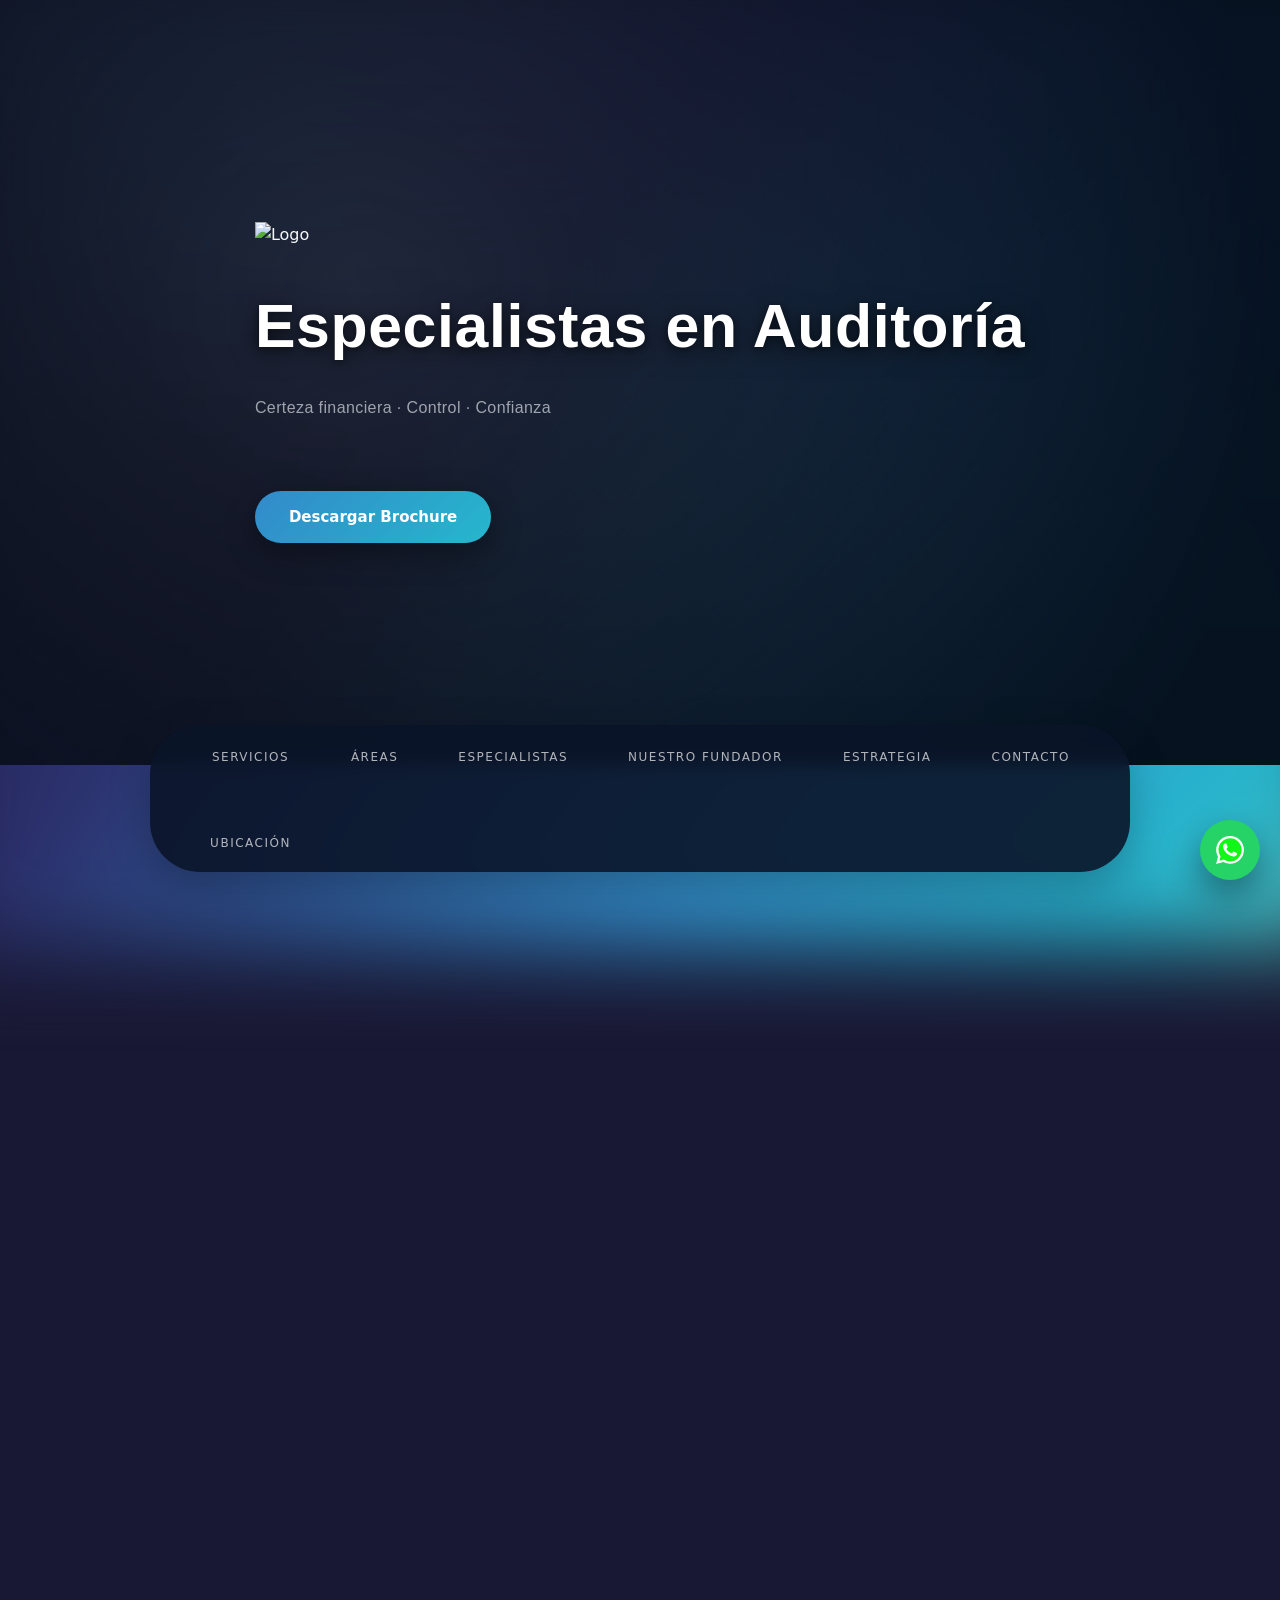
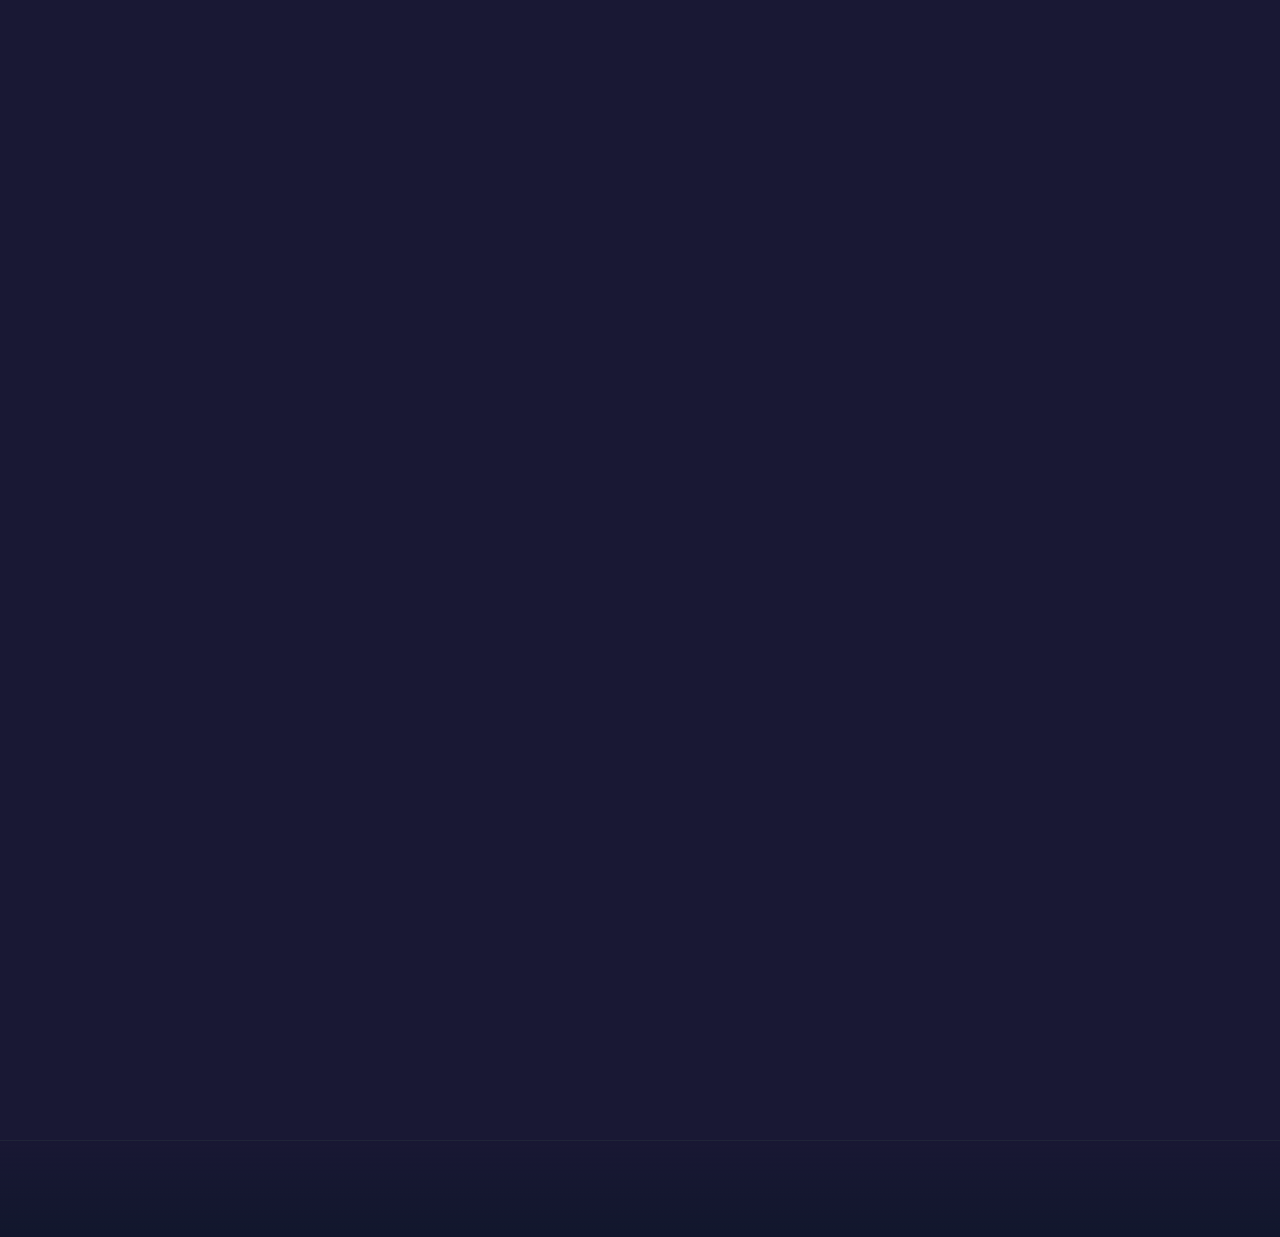
==== index.html @ e68dfd0d "Pulido Asesores initial deploy" ====
<!DOCTYPE html>
<html lang="es">
<head>

<meta charset="UTF-8">
<meta name="viewport" content="width=device-width, initial-scale=1.0">

<!-- IMPORTANTE PARA GITHUB PAGES EN SUBCARPETA -->
<!-- bye ya que ahora son rutas relativas -->


<title id="metaTitle">Pulido Asesores</title>
<meta name="description" id="metaDescription">
<meta name="keywords" id="metaKeywords">
<meta name="robots" content="index,follow">
<link rel="canonical" id="canonicalUrl" href="https://choochshoot.github.io/p-a/">

<!-- FAVICON -->
<link rel="icon" type="image/png" href="assets/images/favicon-32x32.png">
<!-- Apple icon -->
<link rel="apple-touch-icon" href="assets/images/apple-touch-icon.png">

<!-- Preload Hero Background -->
<link rel="preload" as="image" href="assets/images/hero.webp" fetchpriority="high">

<!-- Open Graph -->
<meta property="og:type" content="website">
<meta property="og:title" id="ogTitle">
<meta property="og:description" id="ogDescription">
<meta property="og:image" id="ogImage">
<meta property="og:url" id="ogUrl">

<!-- Preload CSS -->
<link rel="preload" href="assets/css/styles.css" as="style">

<!-- CSS Modular -->
<link rel="stylesheet" href="assets/css/styles.css">

<!-- Schema JSON dinámico -->
<script type="application/ld+json" id="schemaData"></script>

</head>

<body>

<!-- ===================================
     PREMIUM BACKGROUND LAYER
     (Solo decorativo — no envolver contenido)
=================================== -->
<div class="bg-premium"></div>


<!-- ===================================
     HERO (Dinámico vía app.js)
=================================== -->
<section class="hero" id="heroSection"></section>
<!-- ===================================
    DYNAMIC SECTION MENU (Auto generado)
=================================== -->
<nav id="dynamicMenu" class="section-nav"></nav>

<!-- ===================================
     MAIN CONTENT (Render dinámico)
=================================== -->
<main id="dynamicContent"></main>


<!-- ===================================
     FOOTER (Render dinámico)
=================================== -->
<footer id="footerSection"></footer>


<!-- ===================================
     LIBRERÍAS EXTERNAS
=================================== -->
<script src="https://cdnjs.cloudflare.com/ajax/libs/lottie-web/5.12.2/lottie.min.js"></script>


<!-- ===================================
     APP SCRIPT (Dinámico CMS JSON)
=================================== -->
<script src="assets/js/app.js" defer></script>
<script src="assets/js/lottie-init.js" defer></script>

<!-- ===================================
     WHATSAPP FLOATING BUTTON
=================================== -->
<a 
  href="https://wa.me/5215668550117"
  target="_blank"
  class="whatsapp-float"
  aria-label="Contactar por WhatsApp"
>
  <img src="assets/images/whatsapp.svg" alt="WhatsApp">
</a>

</body>
</html>
---- assets/css/styles.css ----
/* ===================================
   PULIDO ASESORES
   MAIN STYLES ENTRY POINT
   (Modular Architecture)
=================================== */


/* ==============================
   BASE
============================== */
@import url('./base/reset.css');
@import url('./base/variables.css');
@import url('./base/typography.css');


/* ==============================
   EFFECTS (fondos primero)
============================== */


@import url('./effects/background.css');
@import url('./effects/animations.css');
@import url('./effects/reveal.css');


/* ==============================
   LAYOUT
============================== */
@import url('./layout/hero.css');
@import url('./layout/sections.css');
@import url('./layout/grid-extended.css');
@import url('./layout/footer.css');
@import url('./layout/menu.css');


/* ==============================
   COMPONENTS
============================== */
@import url('./components/buttons.css');
@import url('./components/cards.css');
@import url('./components/modal.css');
---- assets/css/styles.css ----
/* ===================================
   PULIDO ASESORES
   MAIN STYLES ENTRY POINT
   (Modular Architecture)
=================================== */


/* ==============================
   BASE
============================== */
@import url('./base/reset.css');
@import url('./base/variables.css');
@import url('./base/typography.css');


/* ==============================
   EFFECTS (fondos primero)
============================== */


@import url('./effects/background.css');
@import url('./effects/animations.css');
@import url('./effects/reveal.css');


/* ==============================
   LAYOUT
============================== */
@import url('./layout/hero.css');
@import url('./layout/sections.css');
@import url('./layout/grid-extended.css');
@import url('./layout/footer.css');
@import url('./layout/menu.css');


/* ==============================
   COMPONENTS
============================== */
@import url('./components/buttons.css');
@import url('./components/cards.css');
@import url('./components/modal.css');
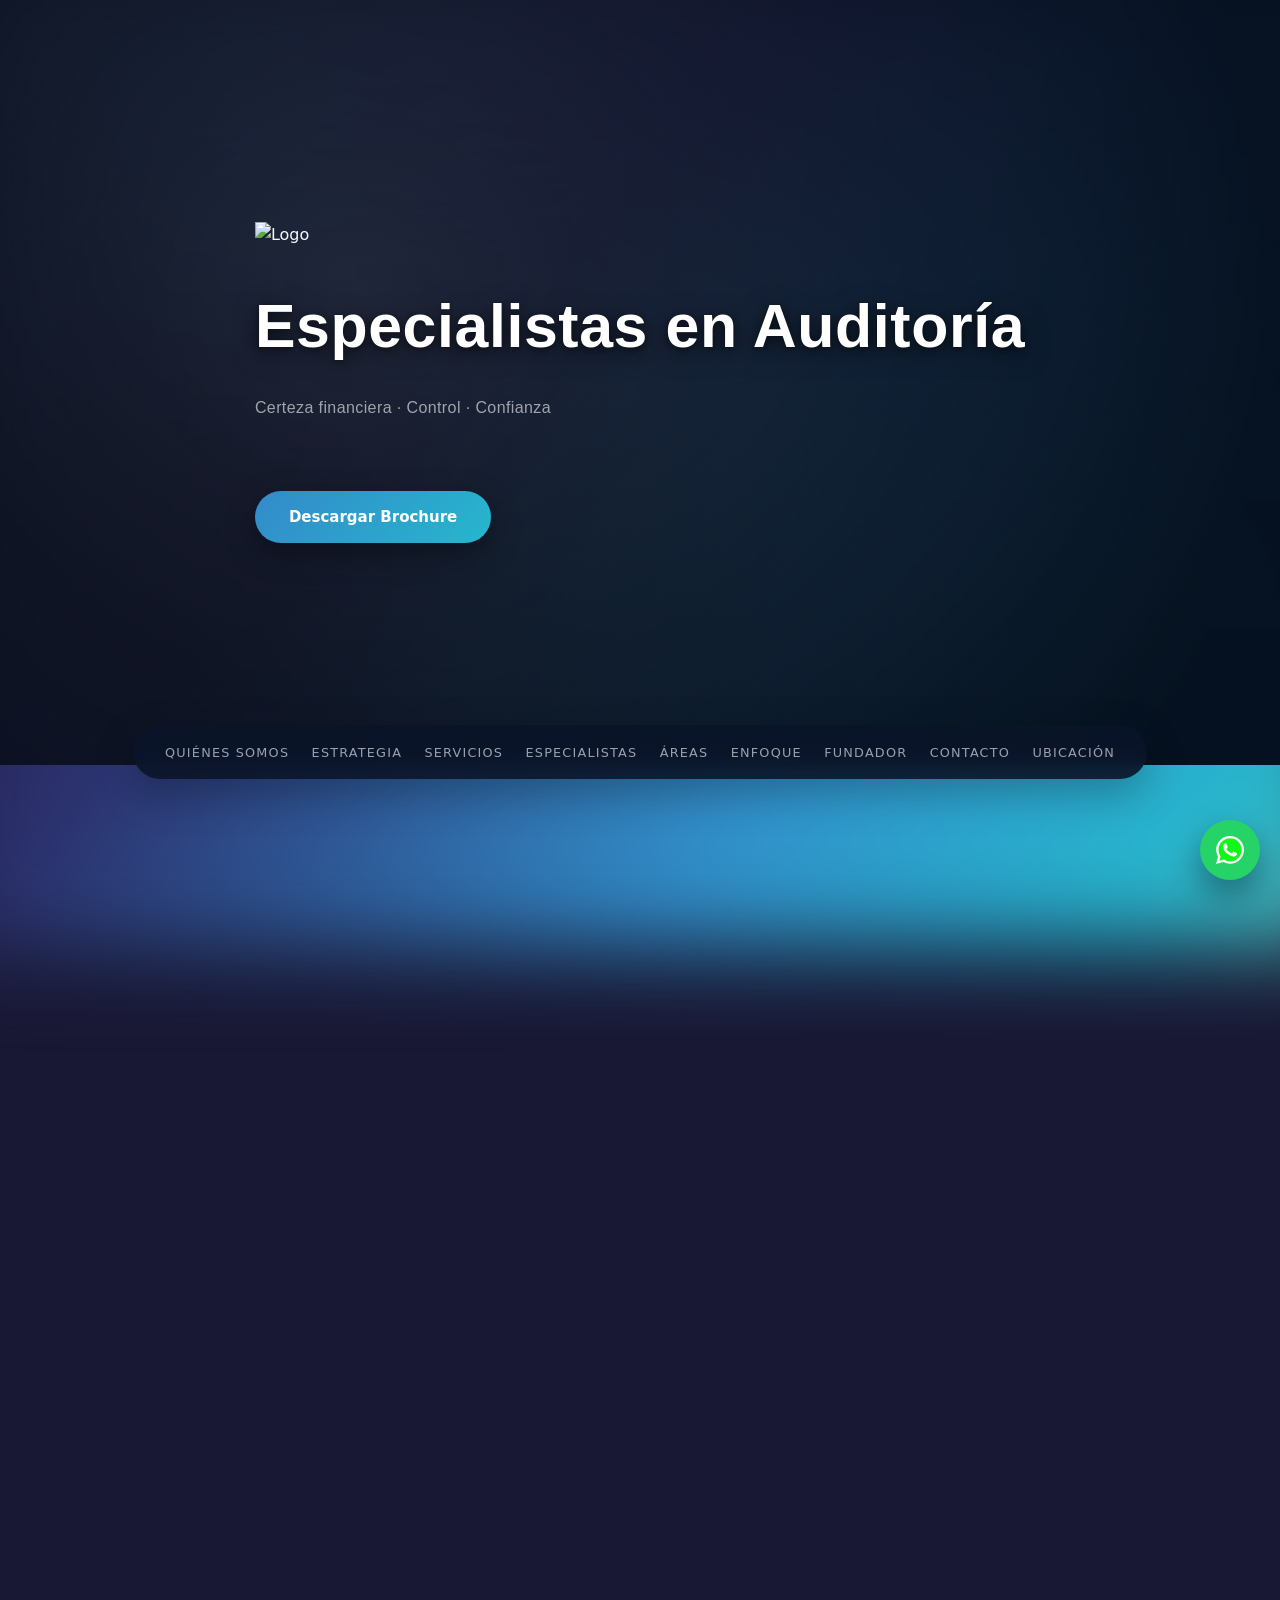
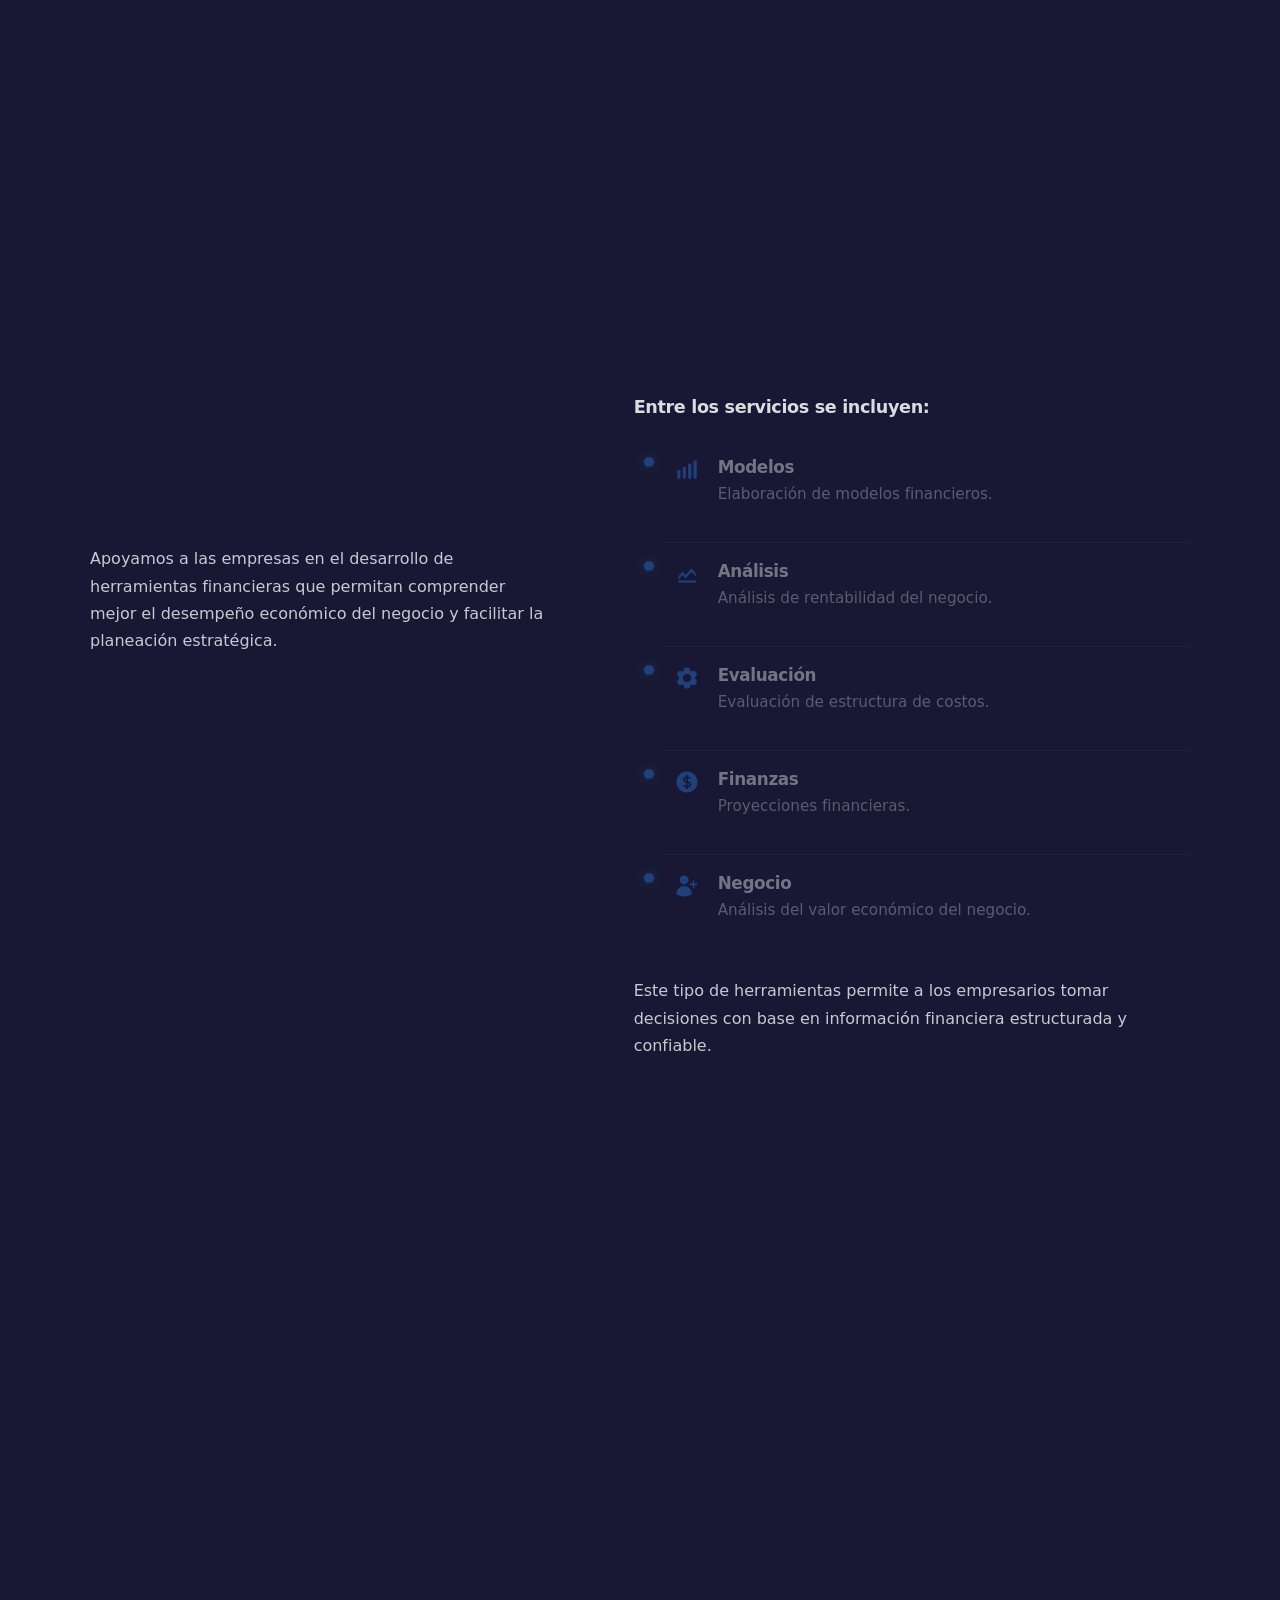
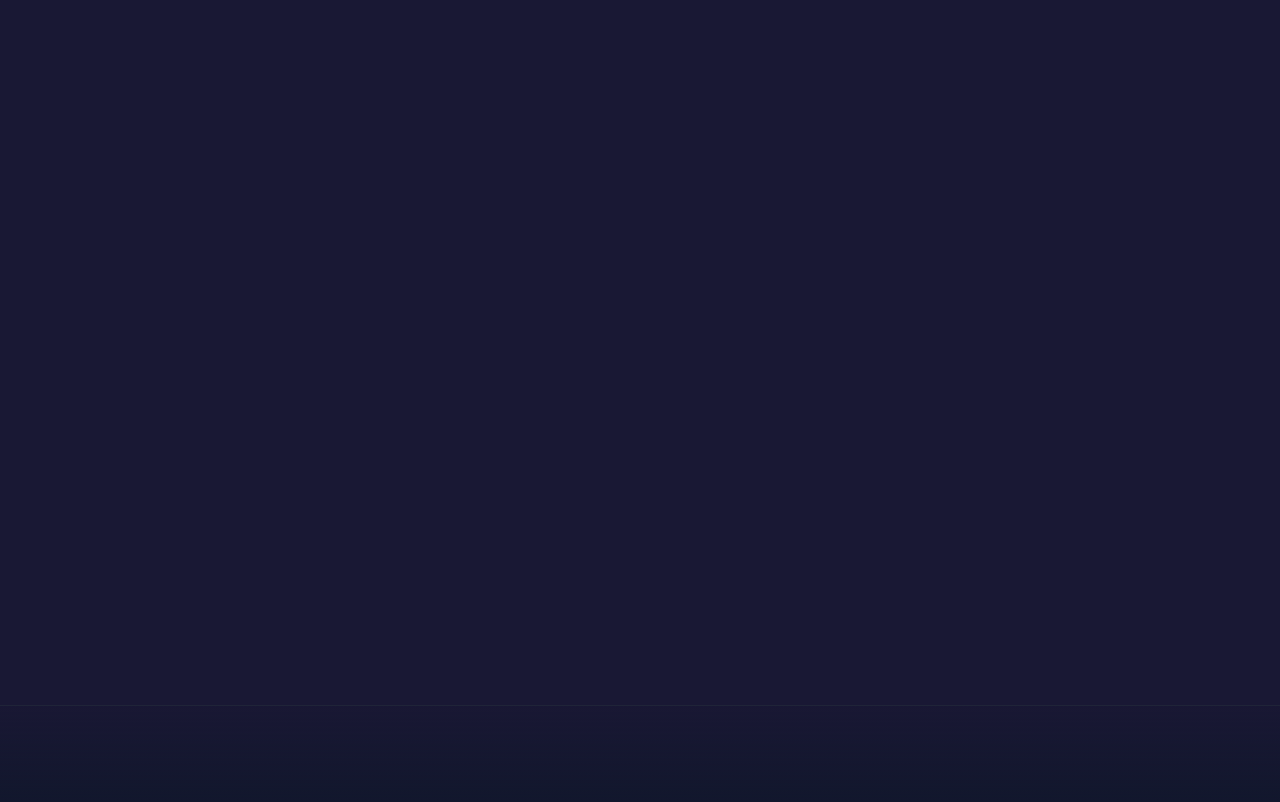
==== commit f4e71c03: "icons system + timeline active + glow effects" ====
--- a/index.html
+++ b/index.html
@@ -22,6 +22,8 @@
 
 <!-- Preload Hero Background -->
 <link rel="preload" as="image" href="assets/images/hero.webp" fetchpriority="high">
+<!-- Preload JSON CMS -->
+<link rel="preload" as="fetch" href="data/content.json" crossorigin="anonymous">
 
 <!-- Open Graph -->
 <meta property="og:type" content="website">
@@ -80,7 +82,7 @@
 <!-- ===================================
      APP SCRIPT (Dinámico CMS JSON)
 =================================== -->
-<script src="assets/js/app.js" defer></script>
+<script type="module" src="assets/js/app.js"></script>
 <script src="assets/js/lottie-init.js" defer></script>
 
 <!-- ===================================
--- a/assets/css/styles.css
+++ b/assets/css/styles.css
@@ -39,6 +39,10 @@
 @import url('./components/buttons.css');
 @import url('./components/cards.css');
 @import url('./components/modal.css');
+@import url('./components/collapsible.css'); /* 👈 NUEVO */
+@import url('./components/gallery.css'); /* ✅ NUEVO */
+@import url('./components/cards-premium.css'); /* ✅ NUEVO */
 
 
 
+
--- a/assets/css/styles.css
+++ b/assets/css/styles.css
@@ -39,6 +39,10 @@
 @import url('./components/buttons.css');
 @import url('./components/cards.css');
 @import url('./components/modal.css');
+@import url('./components/collapsible.css'); /* 👈 NUEVO */
+@import url('./components/gallery.css'); /* ✅ NUEVO */
+@import url('./components/cards-premium.css'); /* ✅ NUEVO */
 
 
 
+
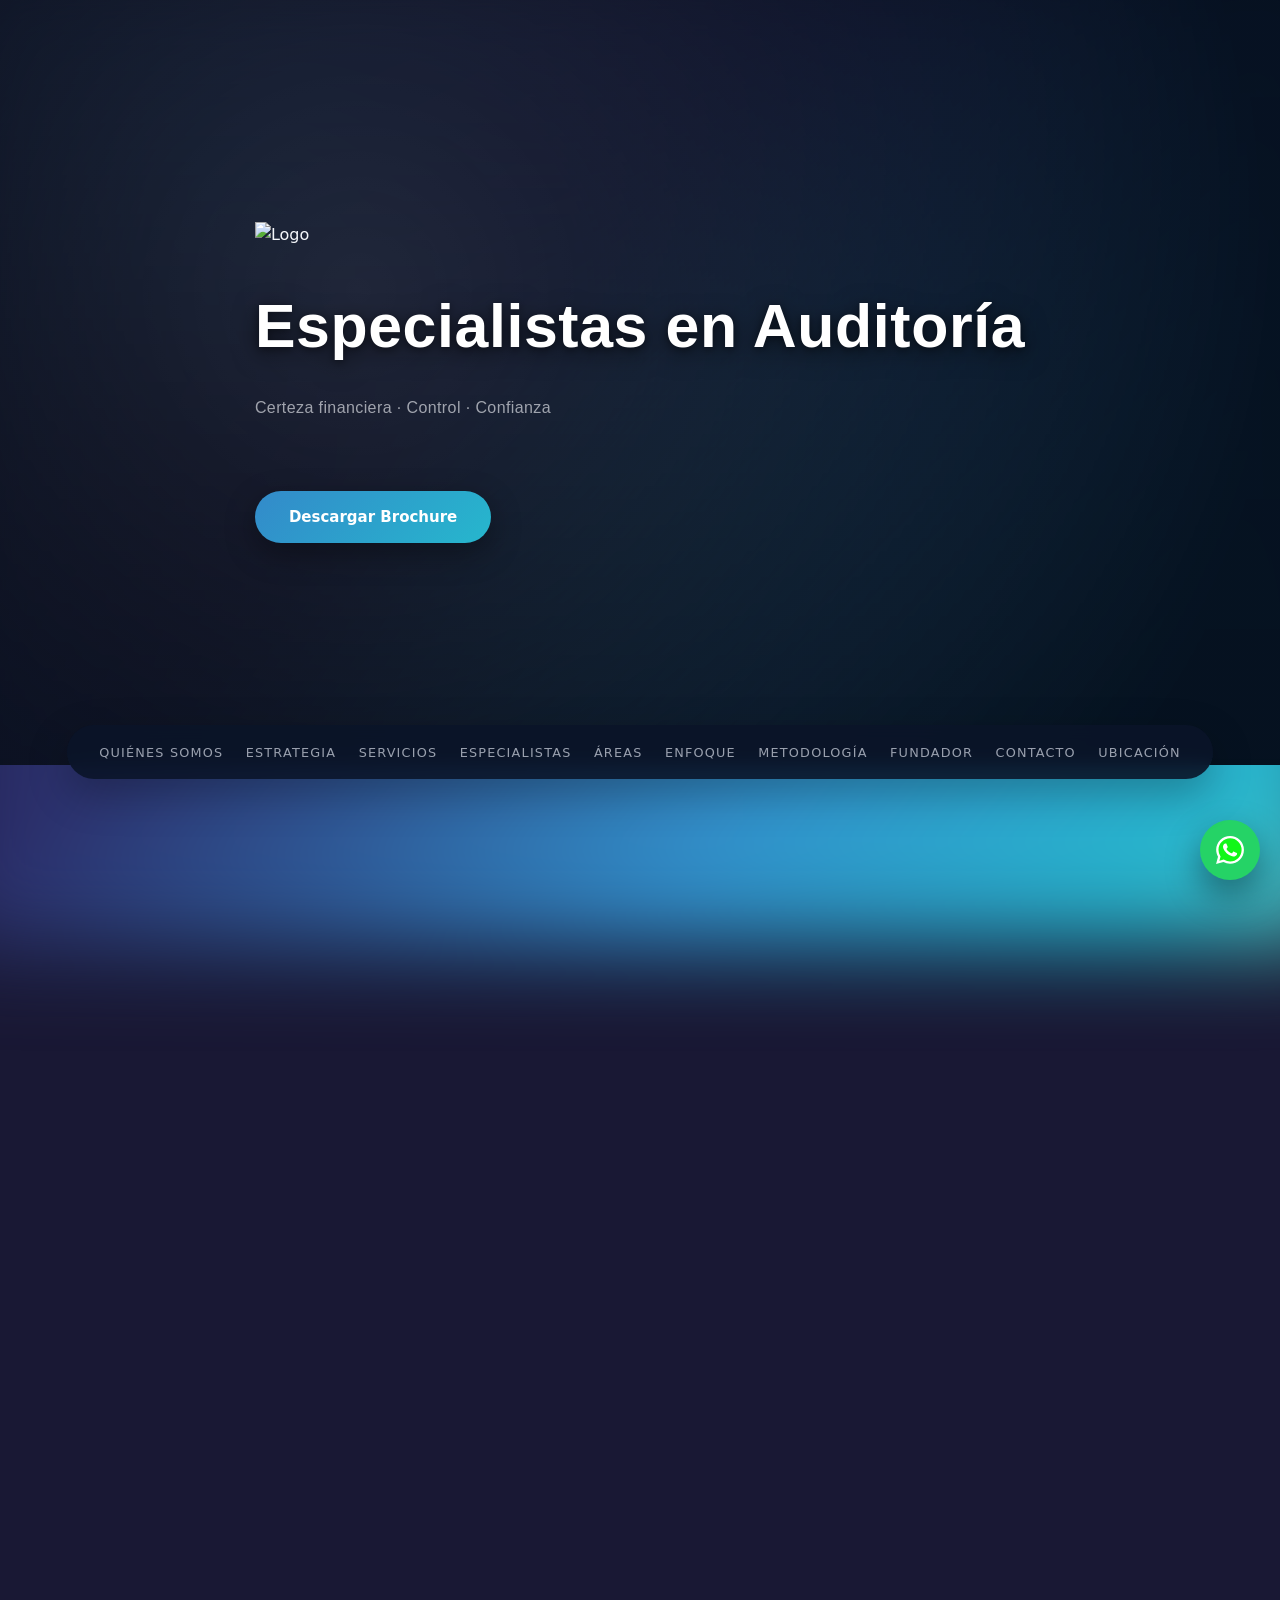
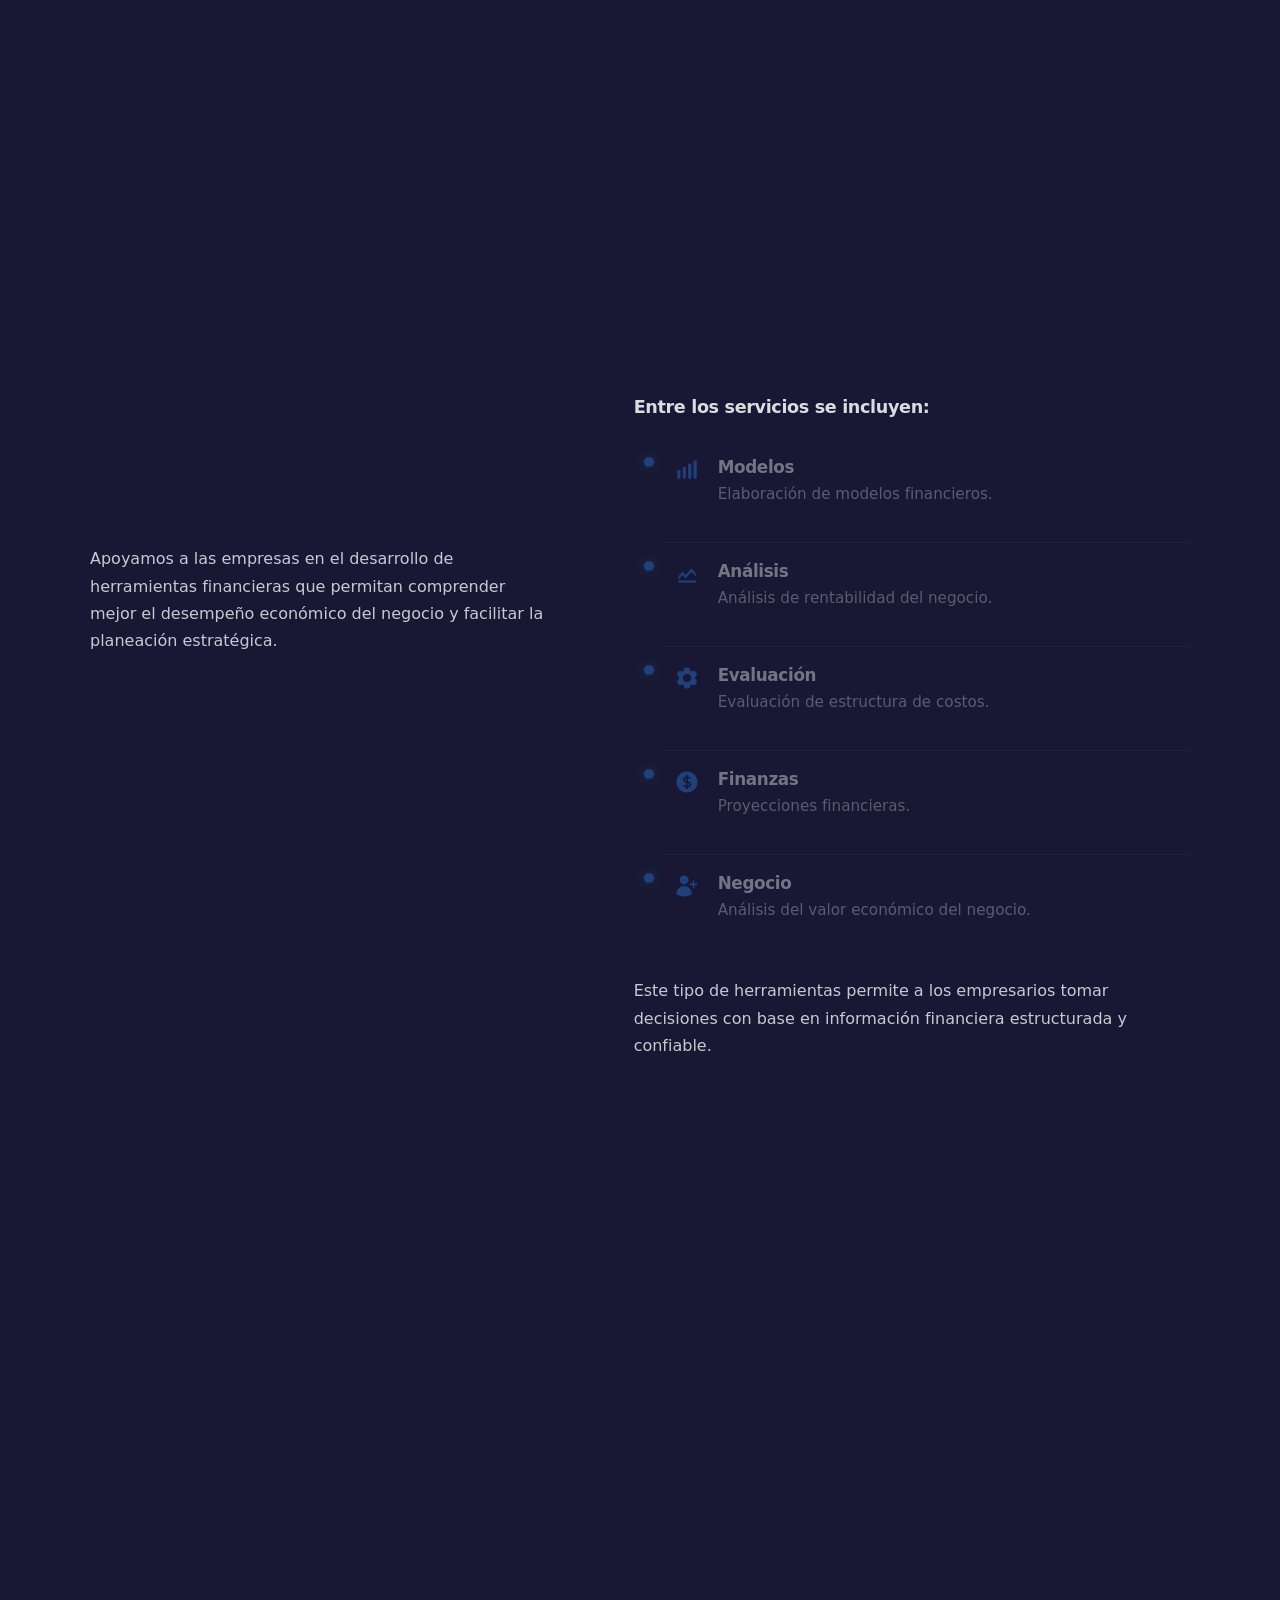
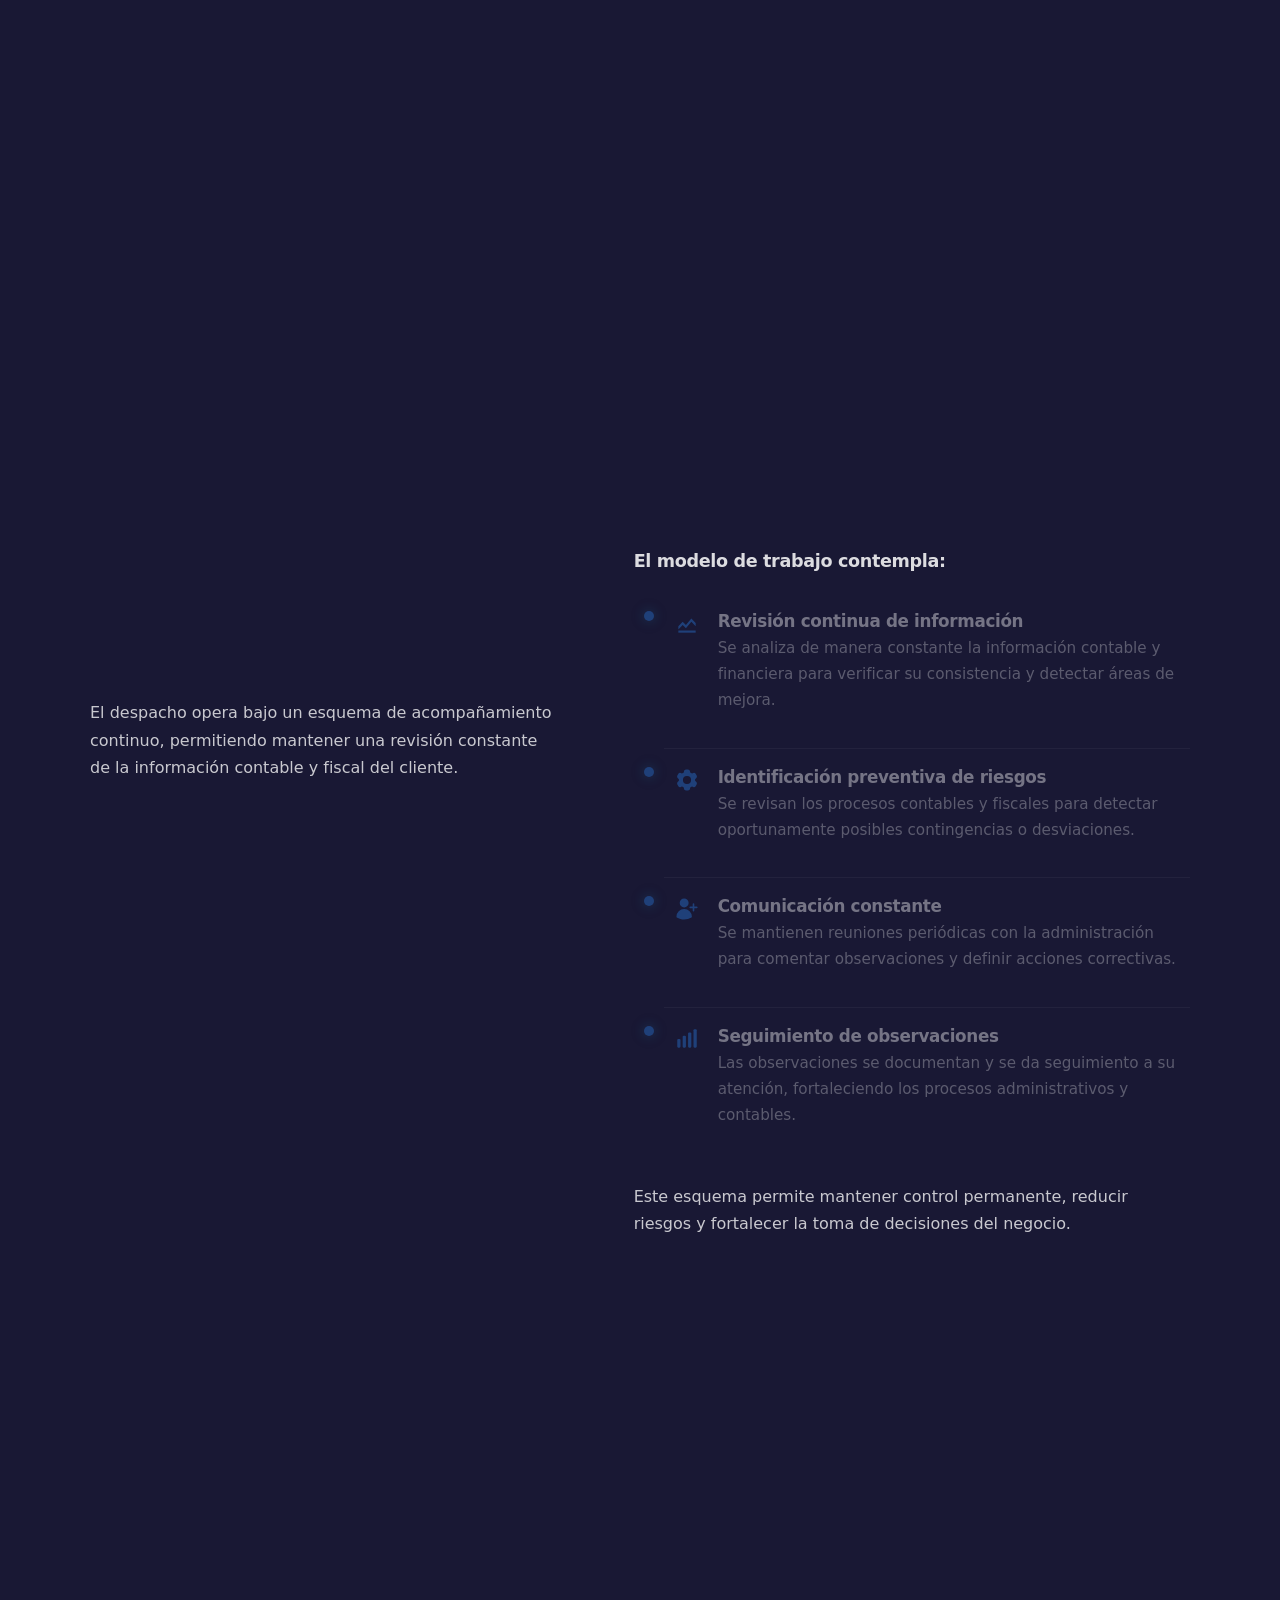
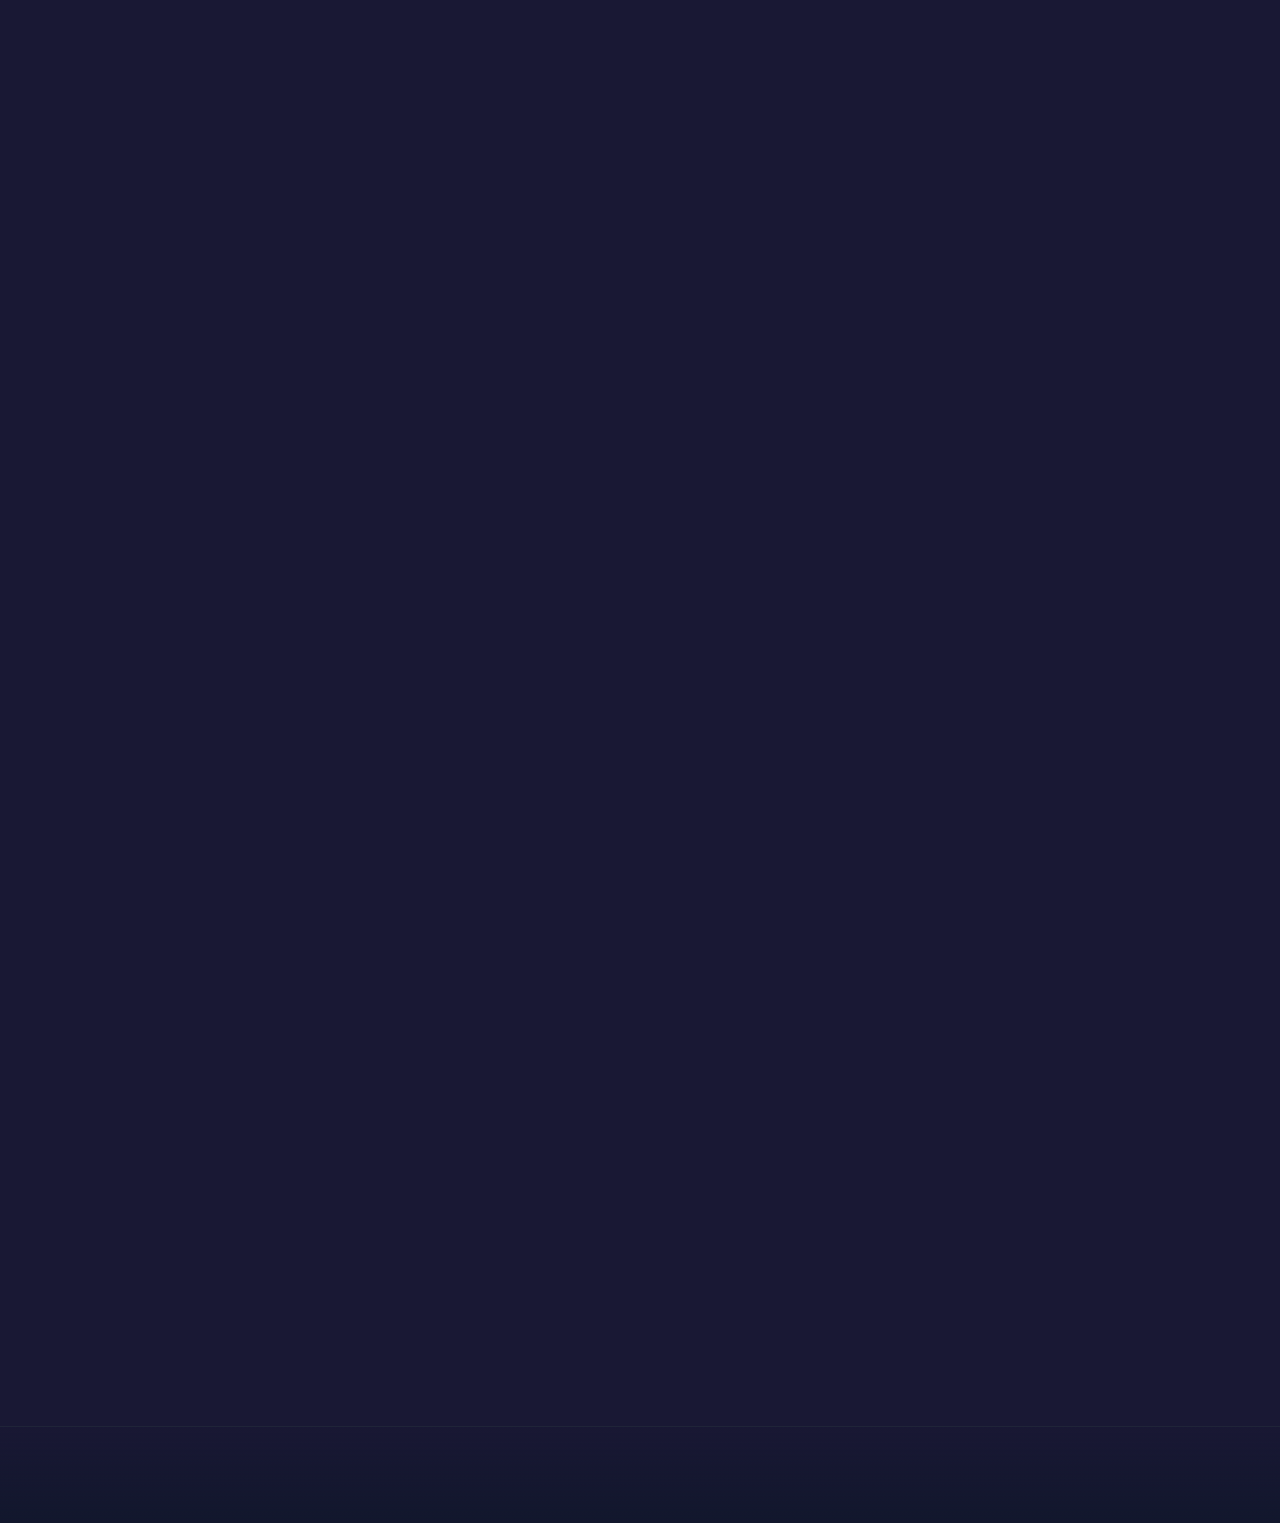
==== commit 0670b187: "feat: integración Lottie metodología + estilos pro" ====
--- a/index.html
+++ b/index.html
@@ -82,8 +82,14 @@
 <!-- ===================================
      APP SCRIPT (Dinámico CMS JSON)
 =================================== -->
+<!-- LOTTIE LIB -->
+<script src="https://cdnjs.cloudflare.com/ajax/libs/lottie-web/5.12.2/lottie.min.js"></script>
+
+<!-- 🔥 PRIMERO inicializador -->
+<script src="assets/js/lottie-init.js"></script>
+
+<!-- 🔥 DESPUÉS app -->
 <script type="module" src="assets/js/app.js"></script>
-<script src="assets/js/lottie-init.js" defer></script>
 
 <!-- ===================================
      WHATSAPP FLOATING BUTTON
--- a/assets/css/styles.css
+++ b/assets/css/styles.css
@@ -43,6 +43,9 @@
 @import url('./components/gallery.css'); /* ✅ NUEVO */
 @import url('./components/cards-premium.css'); /* ✅ NUEVO */
 
+/* 🔷 metodología (override final) */
+@import url("./components/metodologia-lottie.css");
 
 
 
+
--- a/assets/css/styles.css
+++ b/assets/css/styles.css
@@ -43,6 +43,9 @@
 @import url('./components/gallery.css'); /* ✅ NUEVO */
 @import url('./components/cards-premium.css'); /* ✅ NUEVO */
 
+/* 🔷 metodología (override final) */
+@import url("./components/metodologia-lottie.css");
 
 
 
+
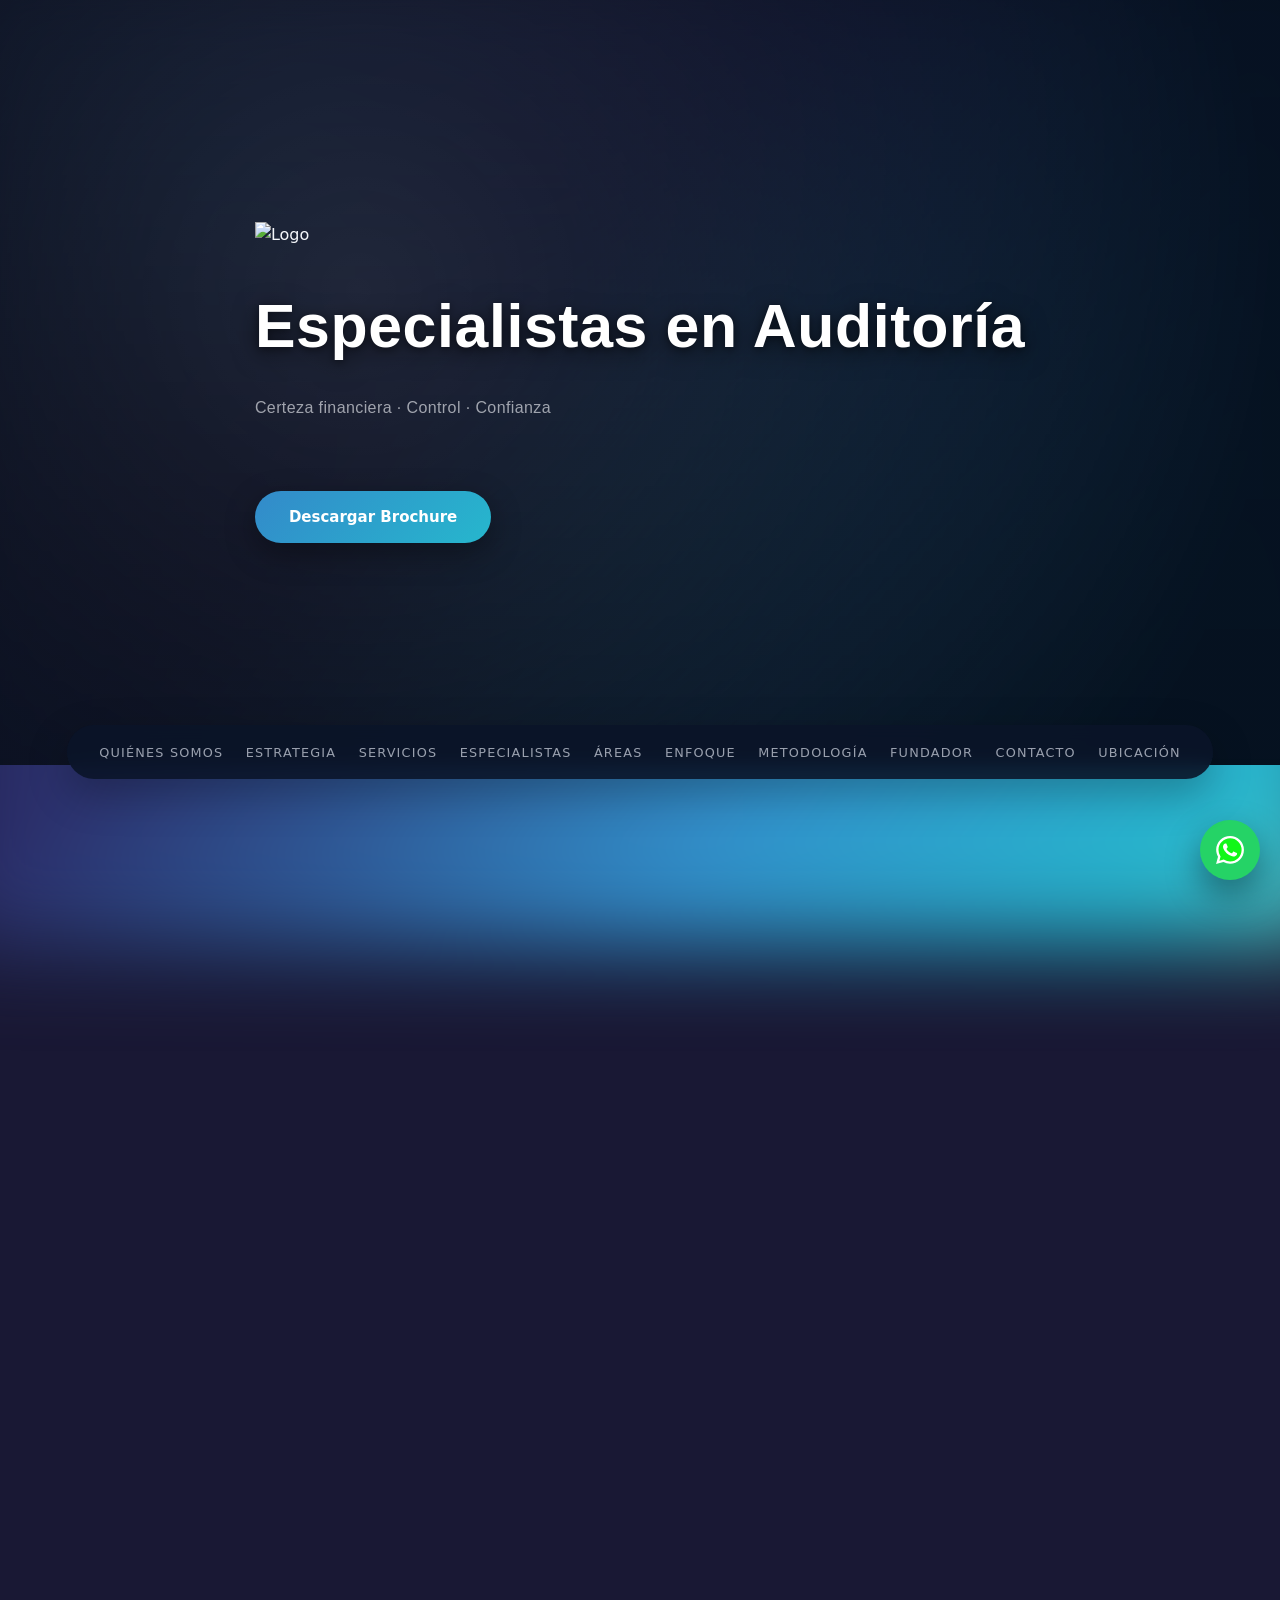
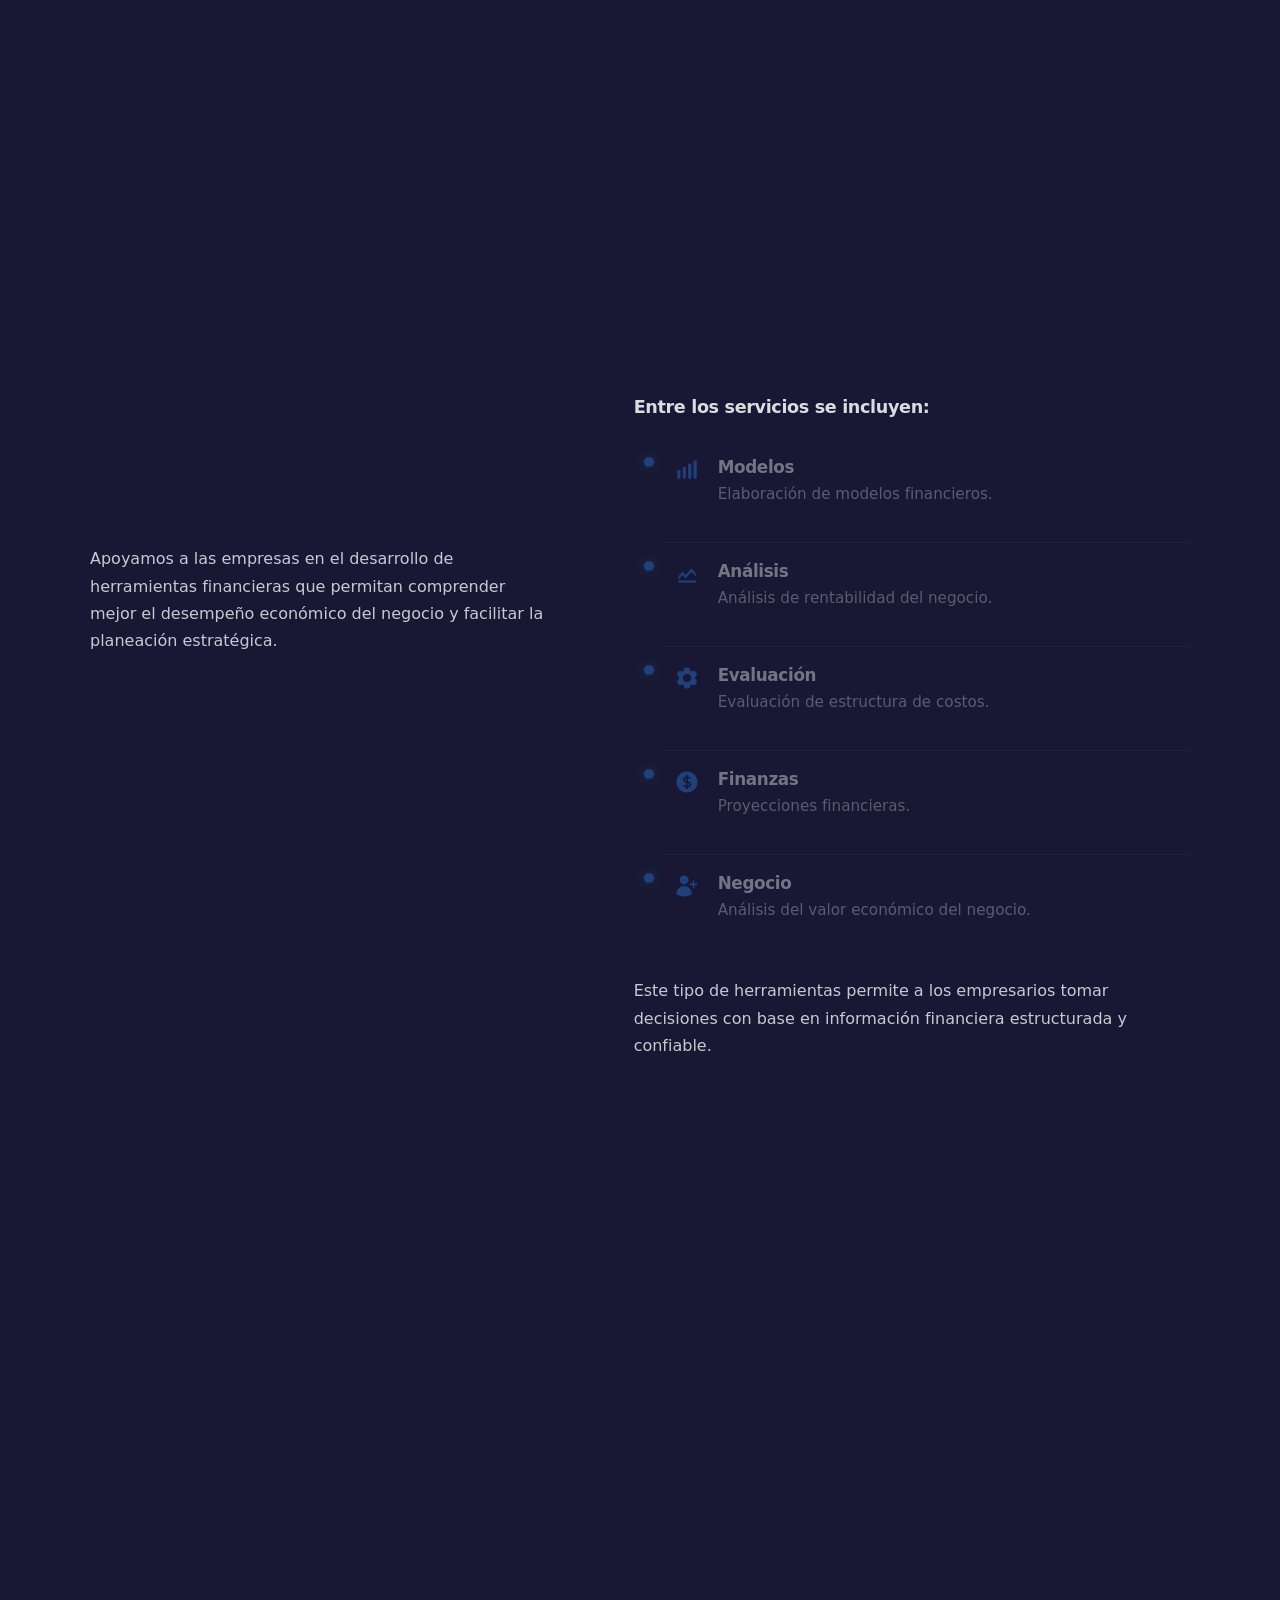
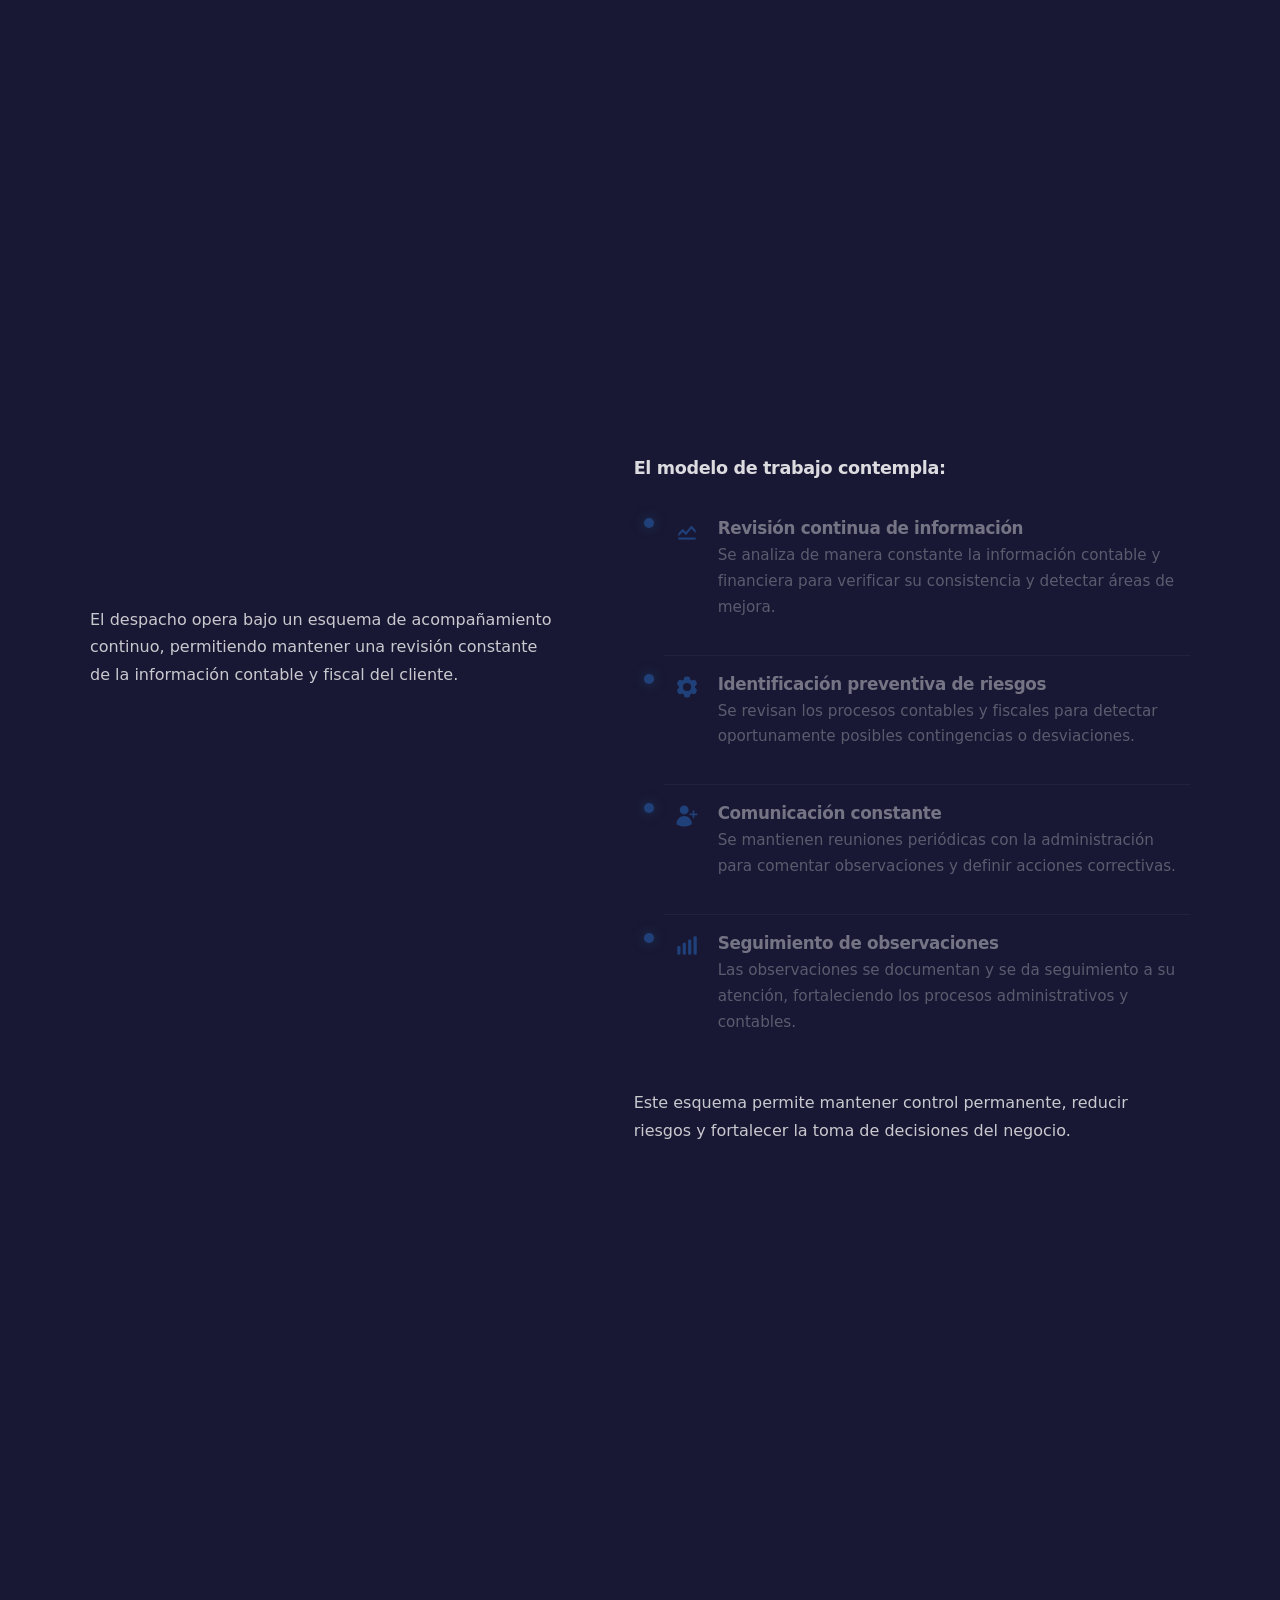
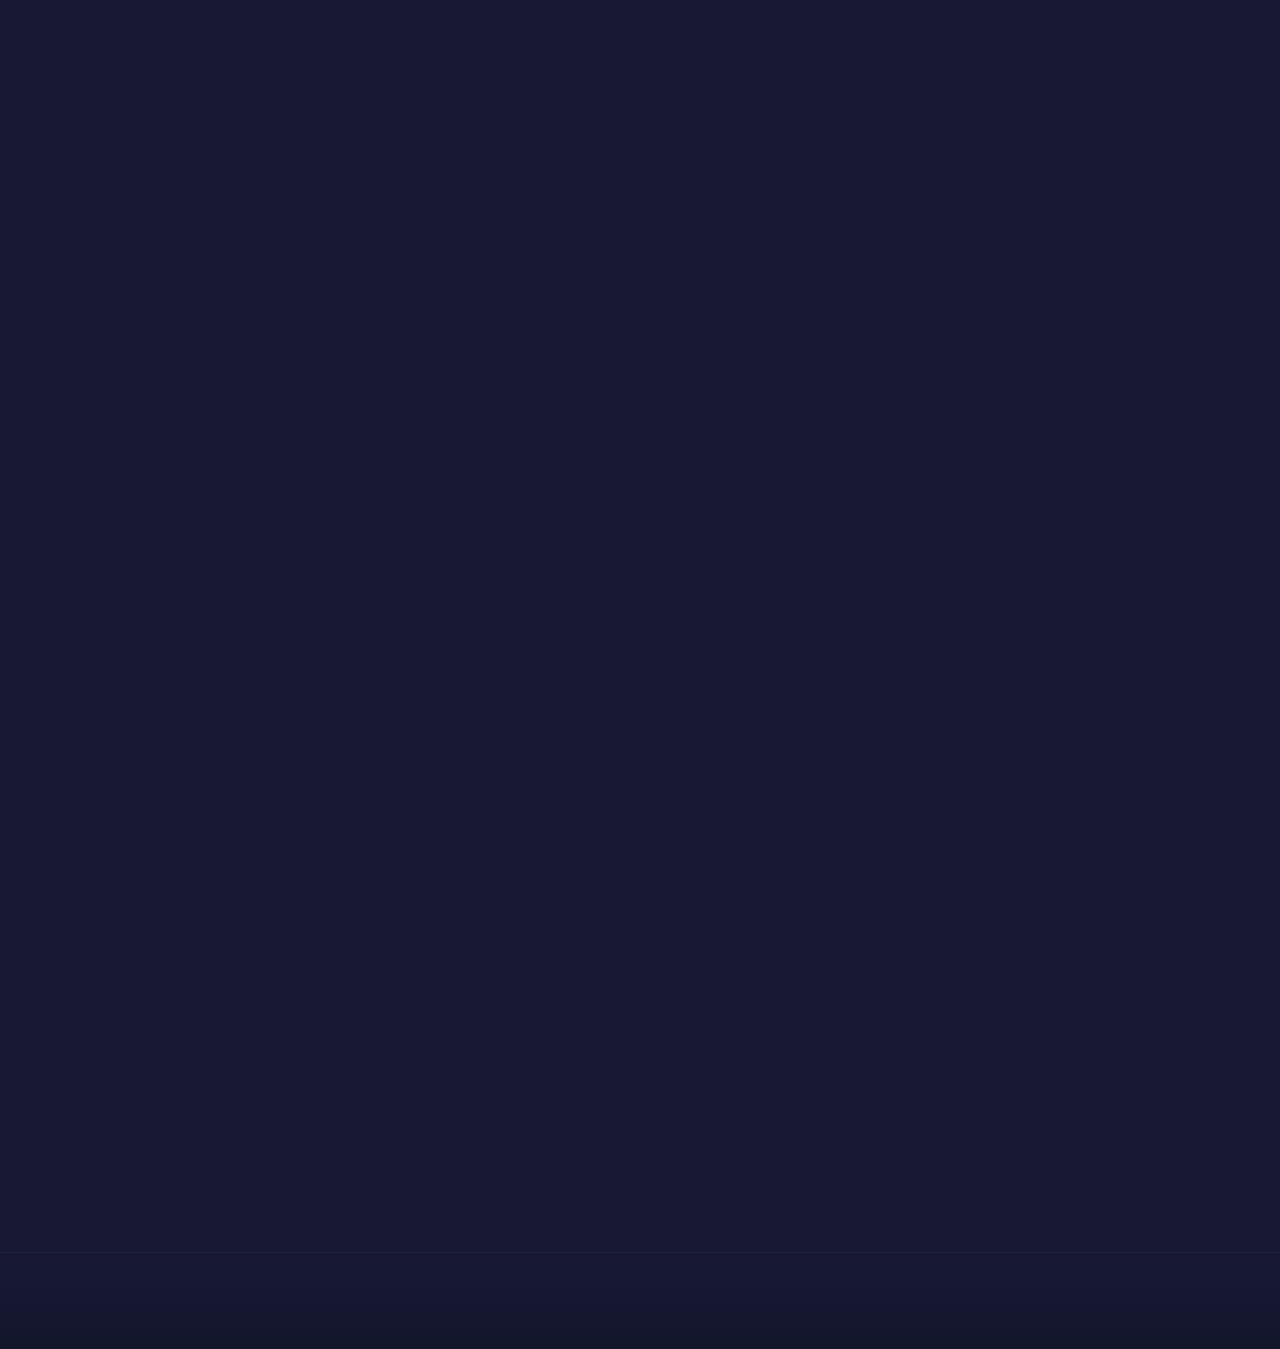
==== commit 367e6924: "Actualiza metadatos sociales" ====
--- a/index.html
+++ b/index.html
@@ -9,11 +9,11 @@
 <!-- bye ya que ahora son rutas relativas -->
 
 
-<title id="metaTitle">Pulido Asesores</title>
-<meta name="description" id="metaDescription">
-<meta name="keywords" id="metaKeywords">
+<title id="metaTitle">Pulido Asesores | Especialistas en Auditoría</title>
+<meta name="description" id="metaDescription" content="Firma especializada en auditoría financiera, fiscal y control interno en México.">
+<meta name="keywords" id="metaKeywords" content="auditoría, fiscal, contabilidad, control interno, México">
 <meta name="robots" content="index,follow">
-<link rel="canonical" id="canonicalUrl" href="https://choochshoot.github.io/p-a/">
+<link rel="canonical" id="canonicalUrl" href="https://palf.com.mx/">
 
 <!-- FAVICON -->
 <link rel="icon" type="image/png" href="assets/images/favicon-32x32.png">
@@ -27,10 +27,19 @@
 
 <!-- Open Graph -->
 <meta property="og:type" content="website">
-<meta property="og:title" id="ogTitle">
-<meta property="og:description" id="ogDescription">
-<meta property="og:image" id="ogImage">
-<meta property="og:url" id="ogUrl">
+<meta property="og:site_name" content="Pulido Asesores">
+<meta property="og:title" id="ogTitle" content="Pulido Asesores | Especialistas en Auditoría">
+<meta property="og:description" id="ogDescription" content="Firma especializada en auditoría financiera, fiscal y control interno en México.">
+<meta property="og:image" id="ogImage" content="https://palf.com.mx/assets/images/hero.webp">
+<meta property="og:image:secure_url" id="ogImageSecure" content="https://palf.com.mx/assets/images/hero.webp">
+<meta property="og:image:type" content="image/webp">
+<meta property="og:image:alt" content="Pulido Asesores">
+<meta property="og:url" id="ogUrl" content="https://palf.com.mx/">
+
+<meta name="twitter:card" content="summary_large_image">
+<meta name="twitter:title" id="twitterTitle" content="Pulido Asesores | Especialistas en Auditoría">
+<meta name="twitter:description" id="twitterDescription" content="Firma especializada en auditoría financiera, fiscal y control interno en México.">
+<meta name="twitter:image" id="twitterImage" content="https://palf.com.mx/assets/images/hero.webp">
 
 <!-- Preload CSS -->
 <link rel="preload" href="assets/css/styles.css" as="style">
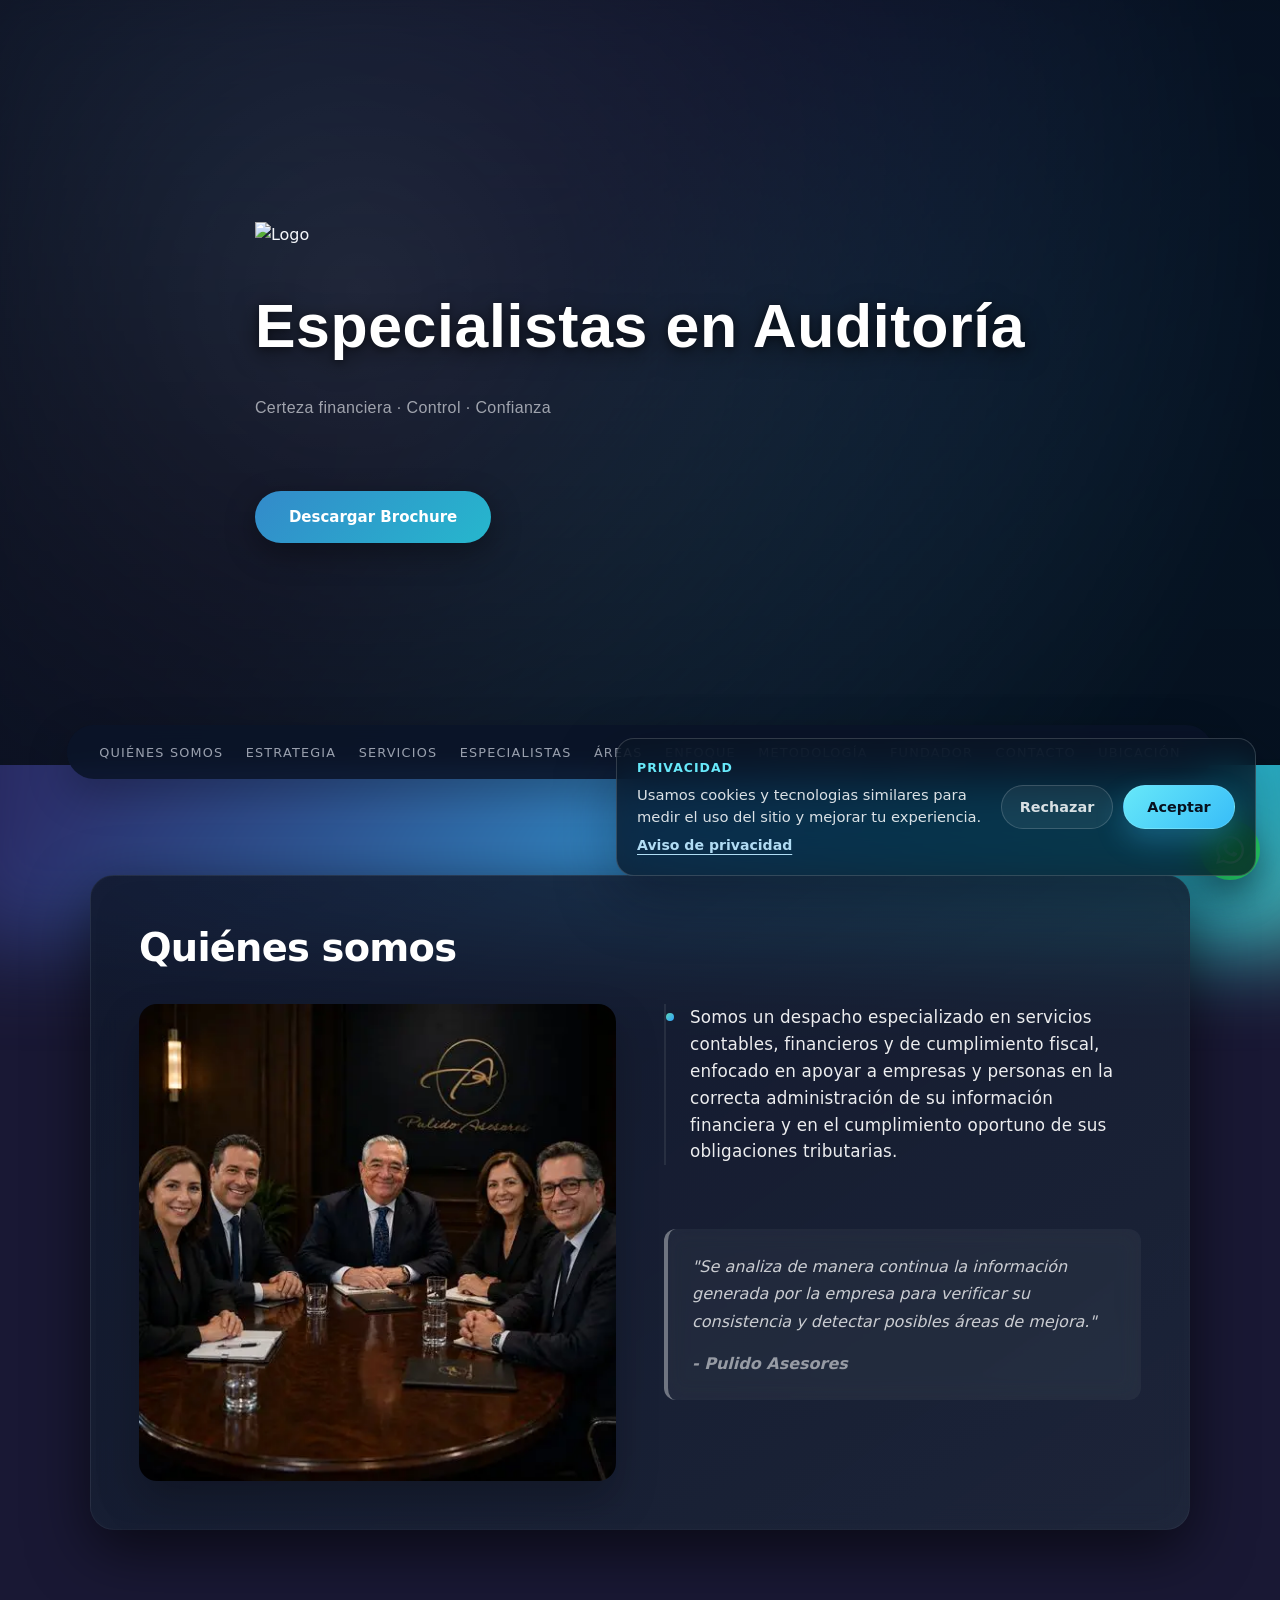
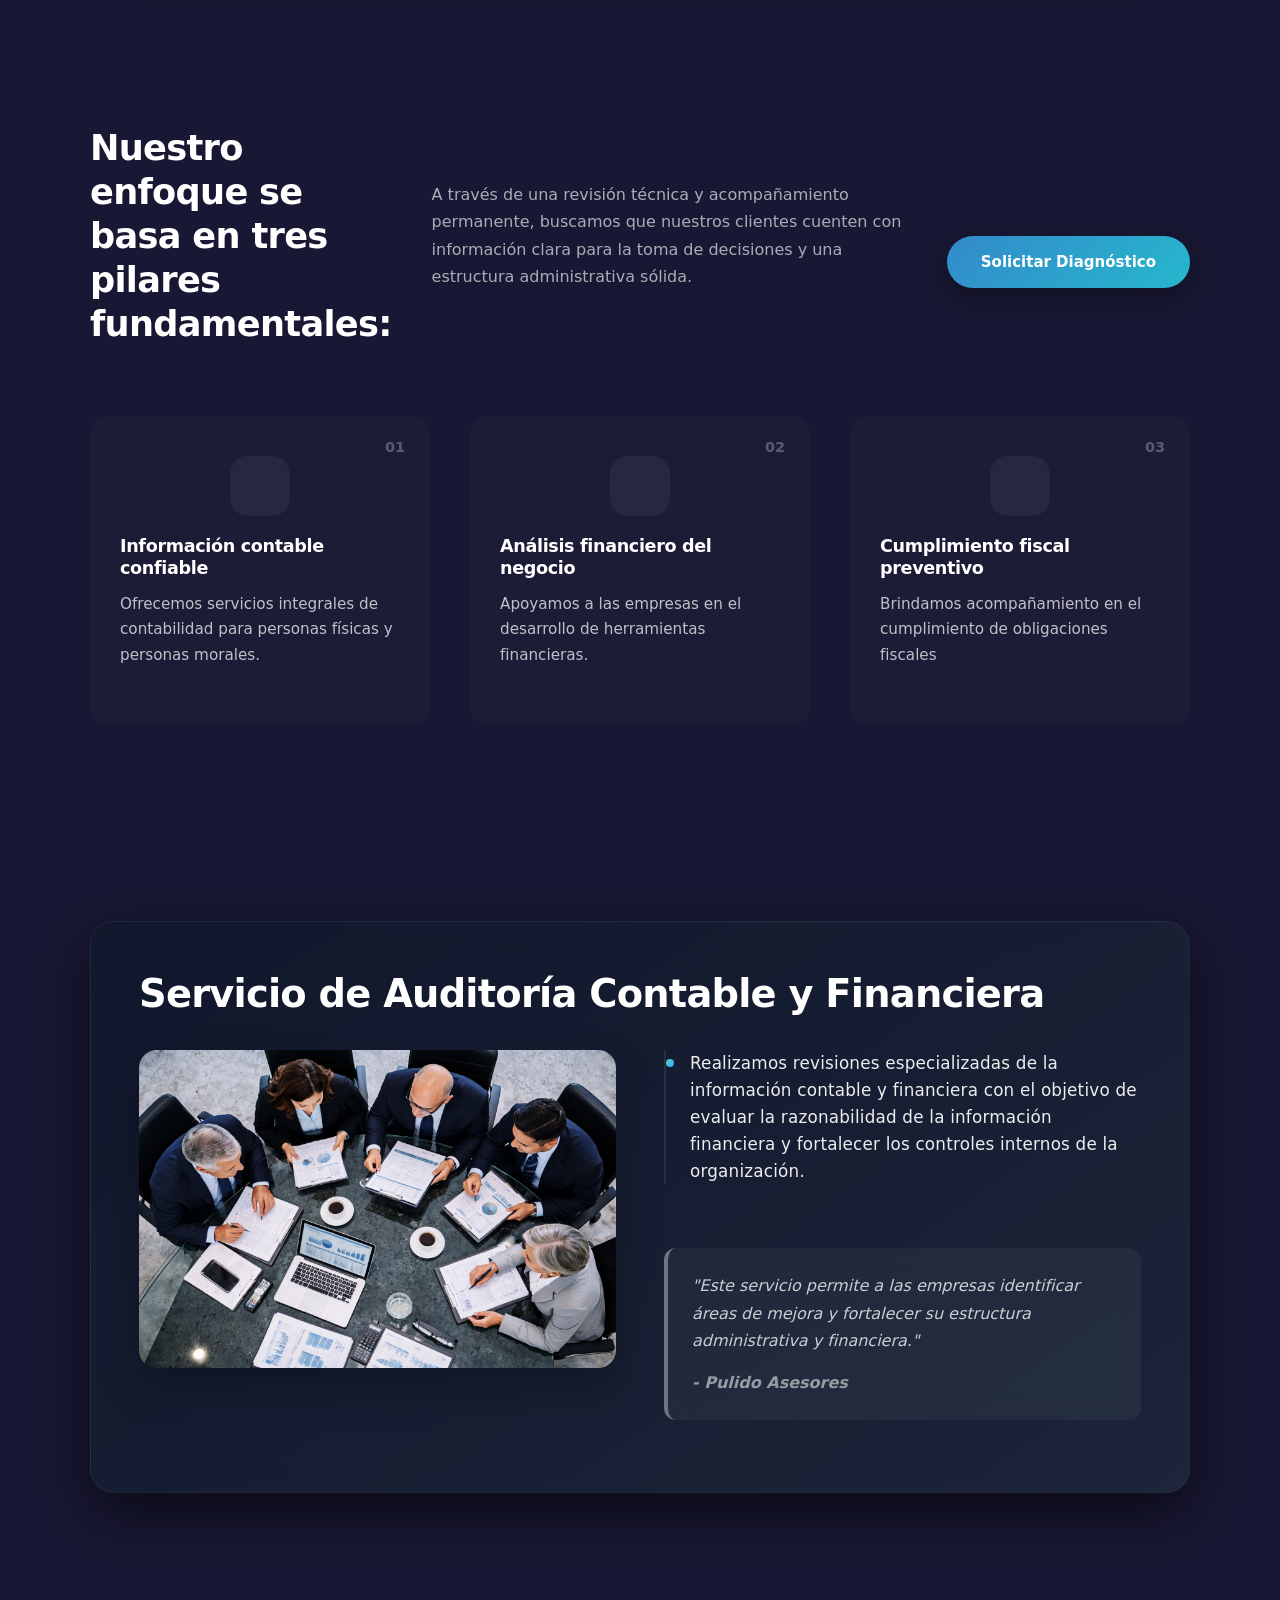
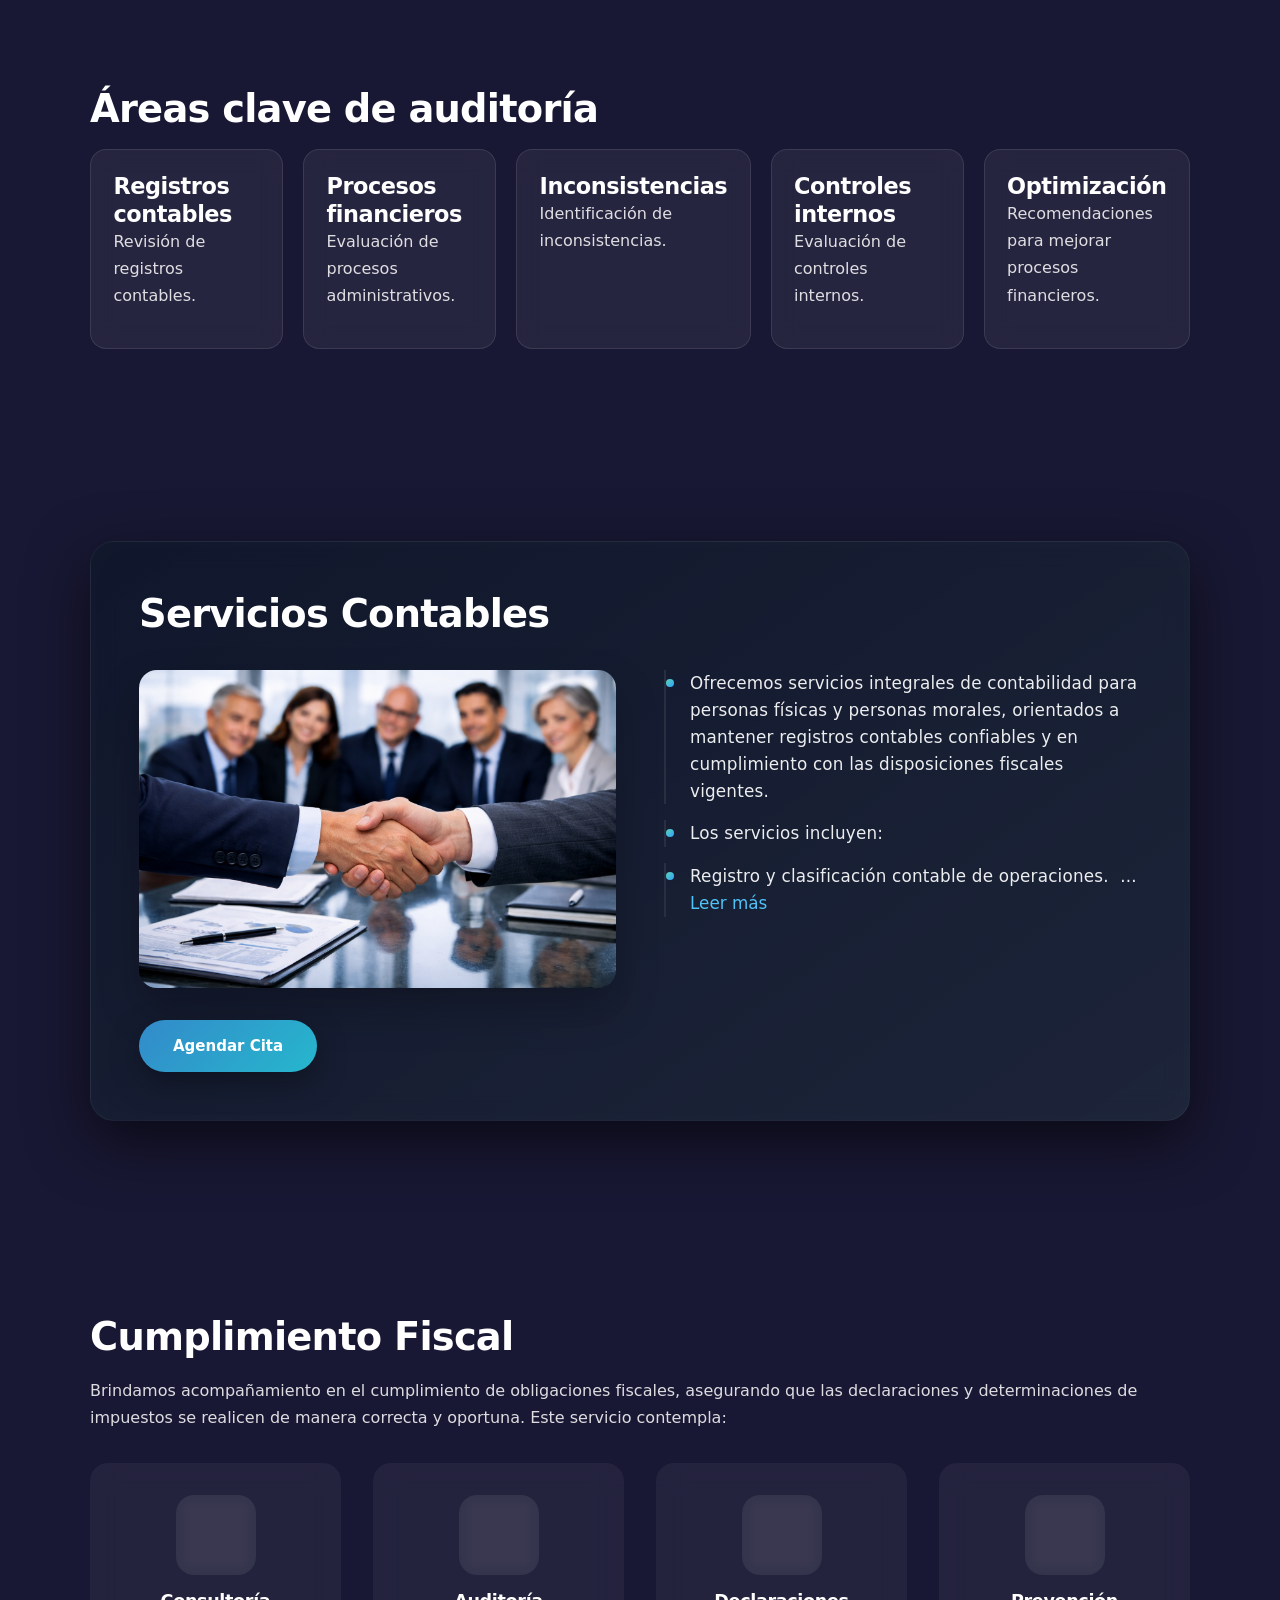
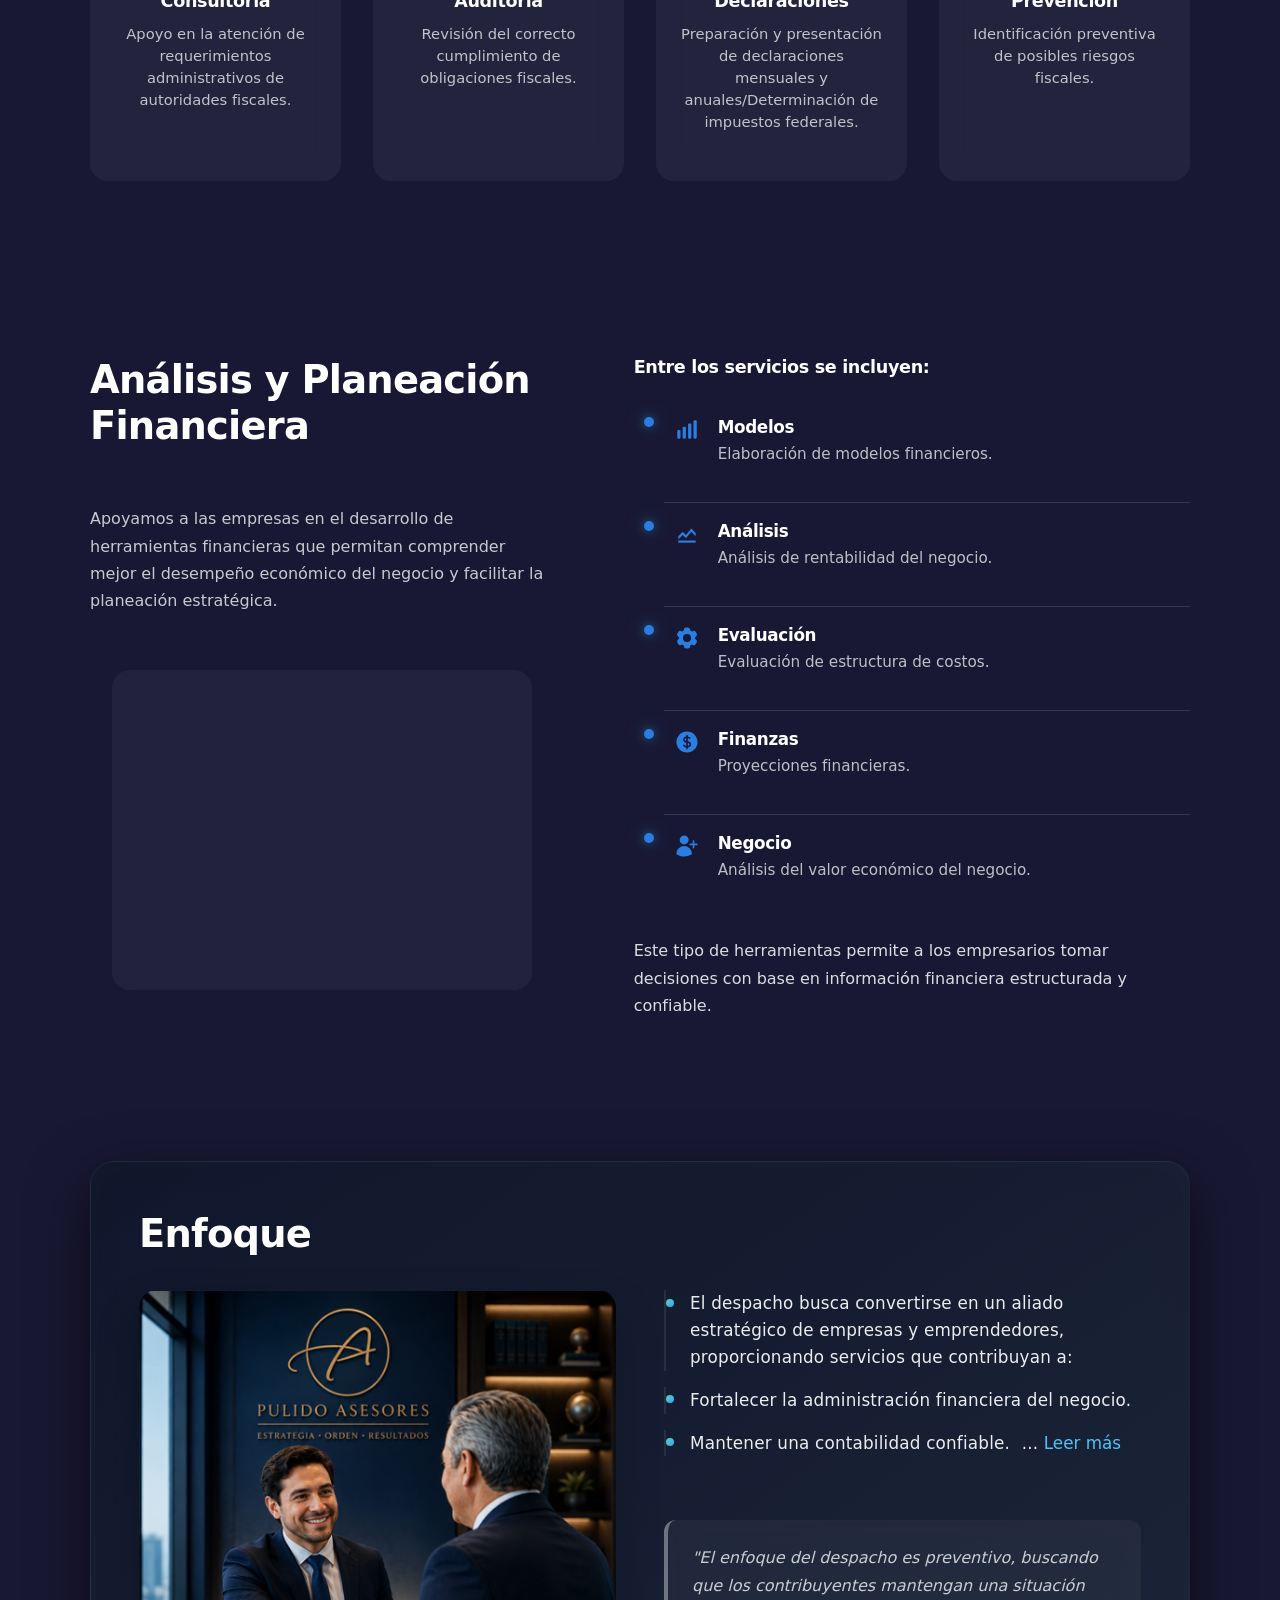
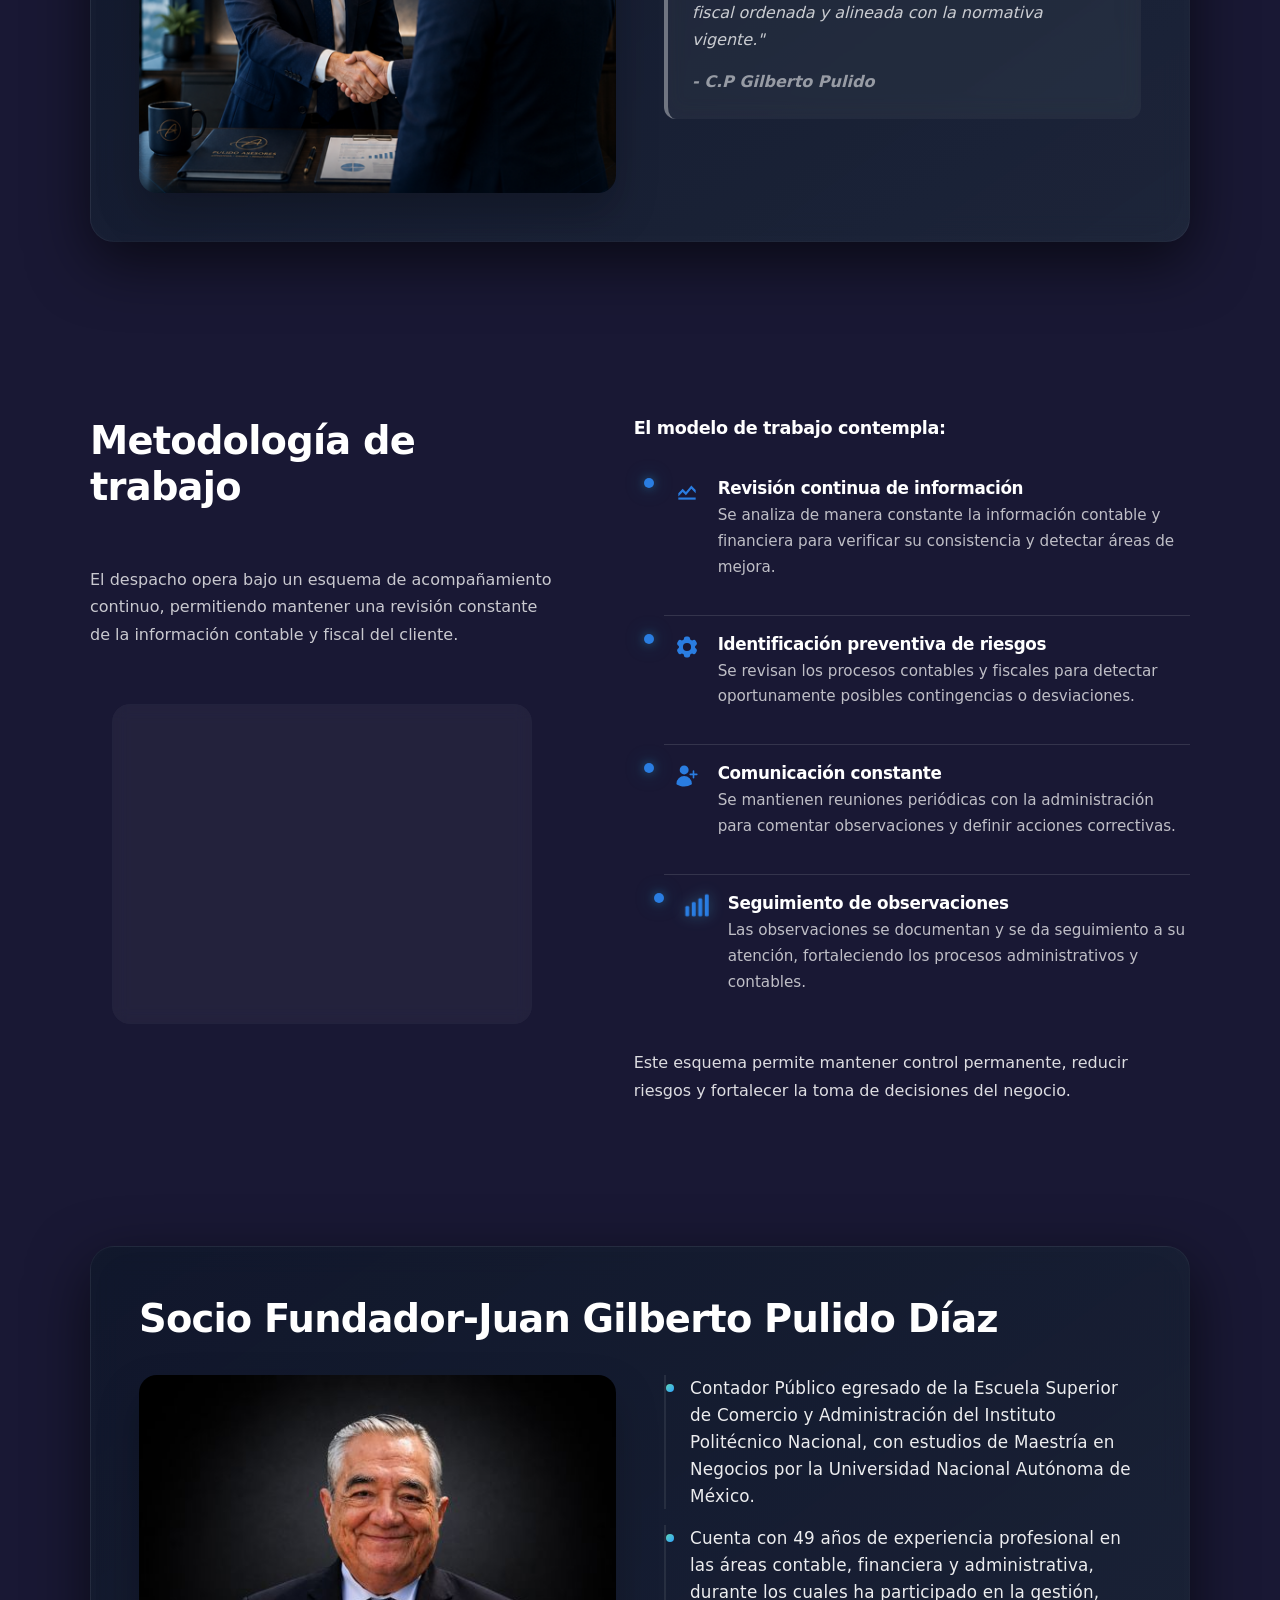
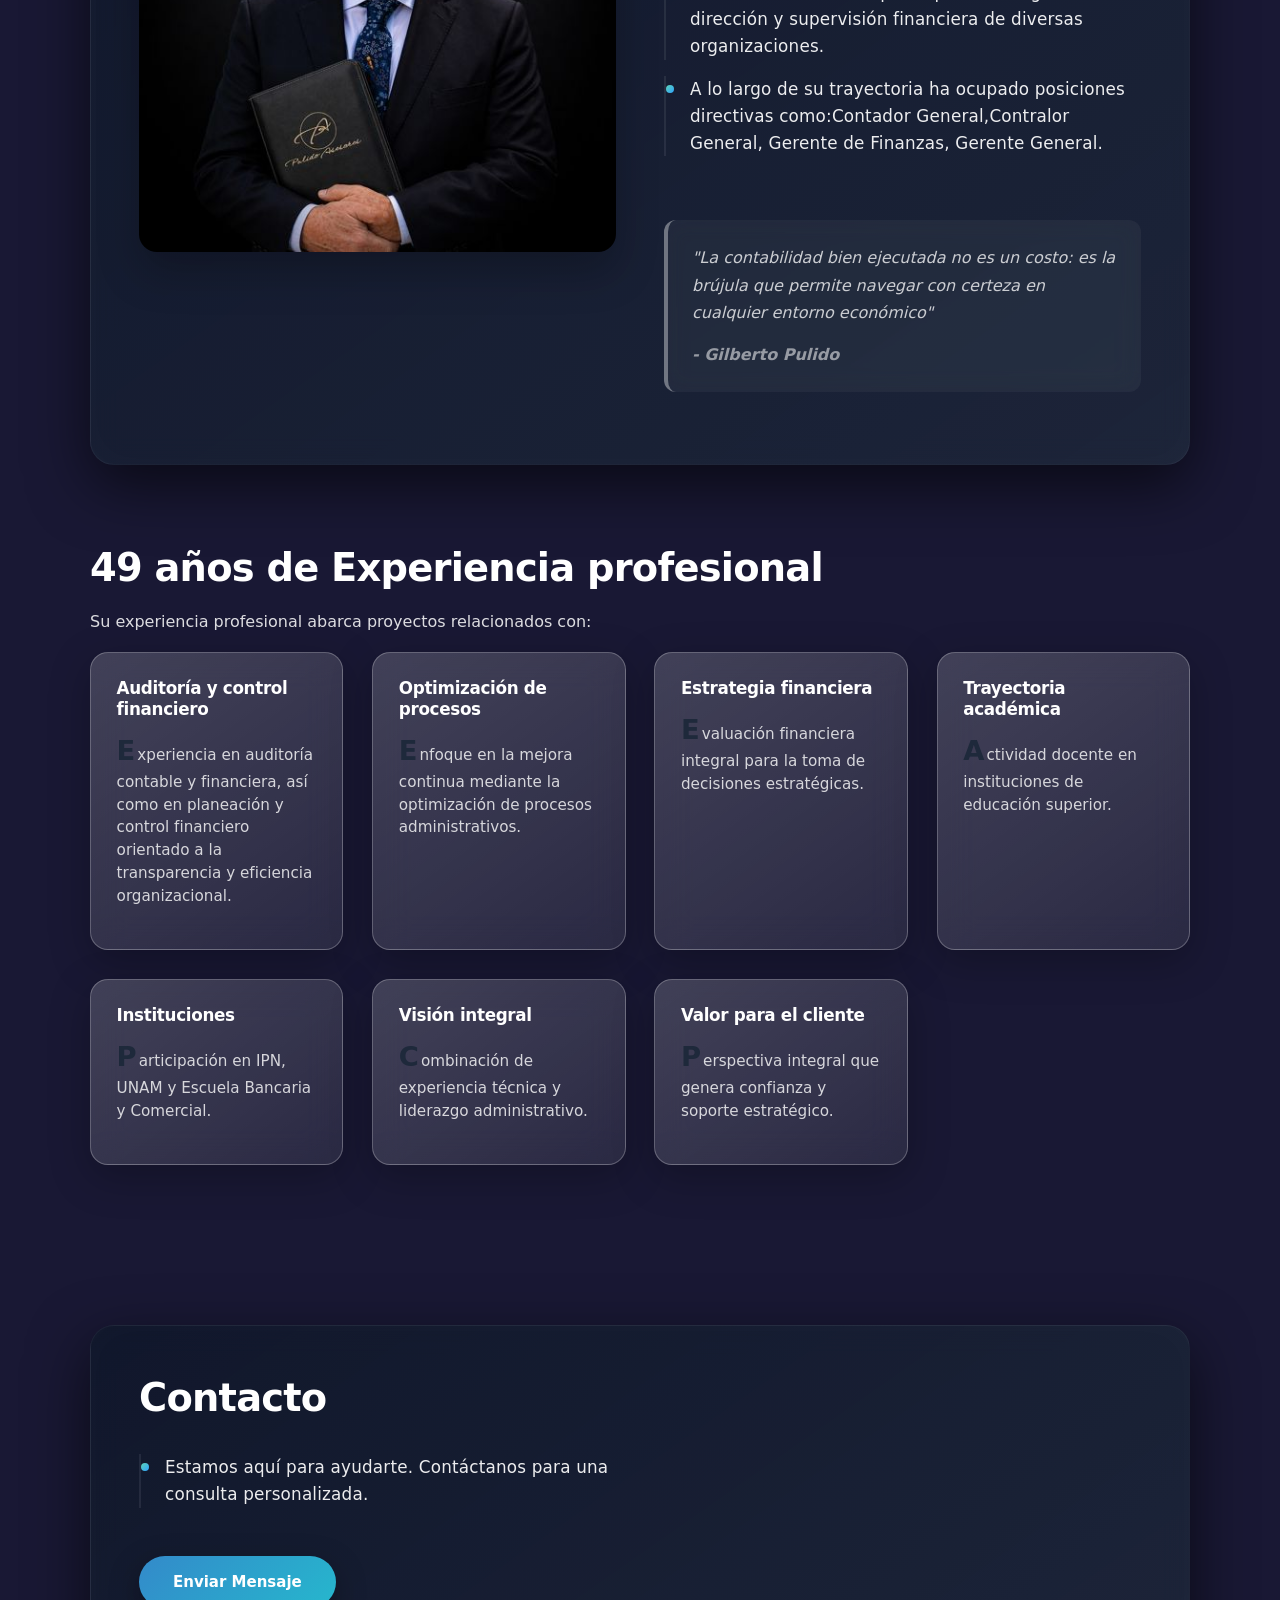
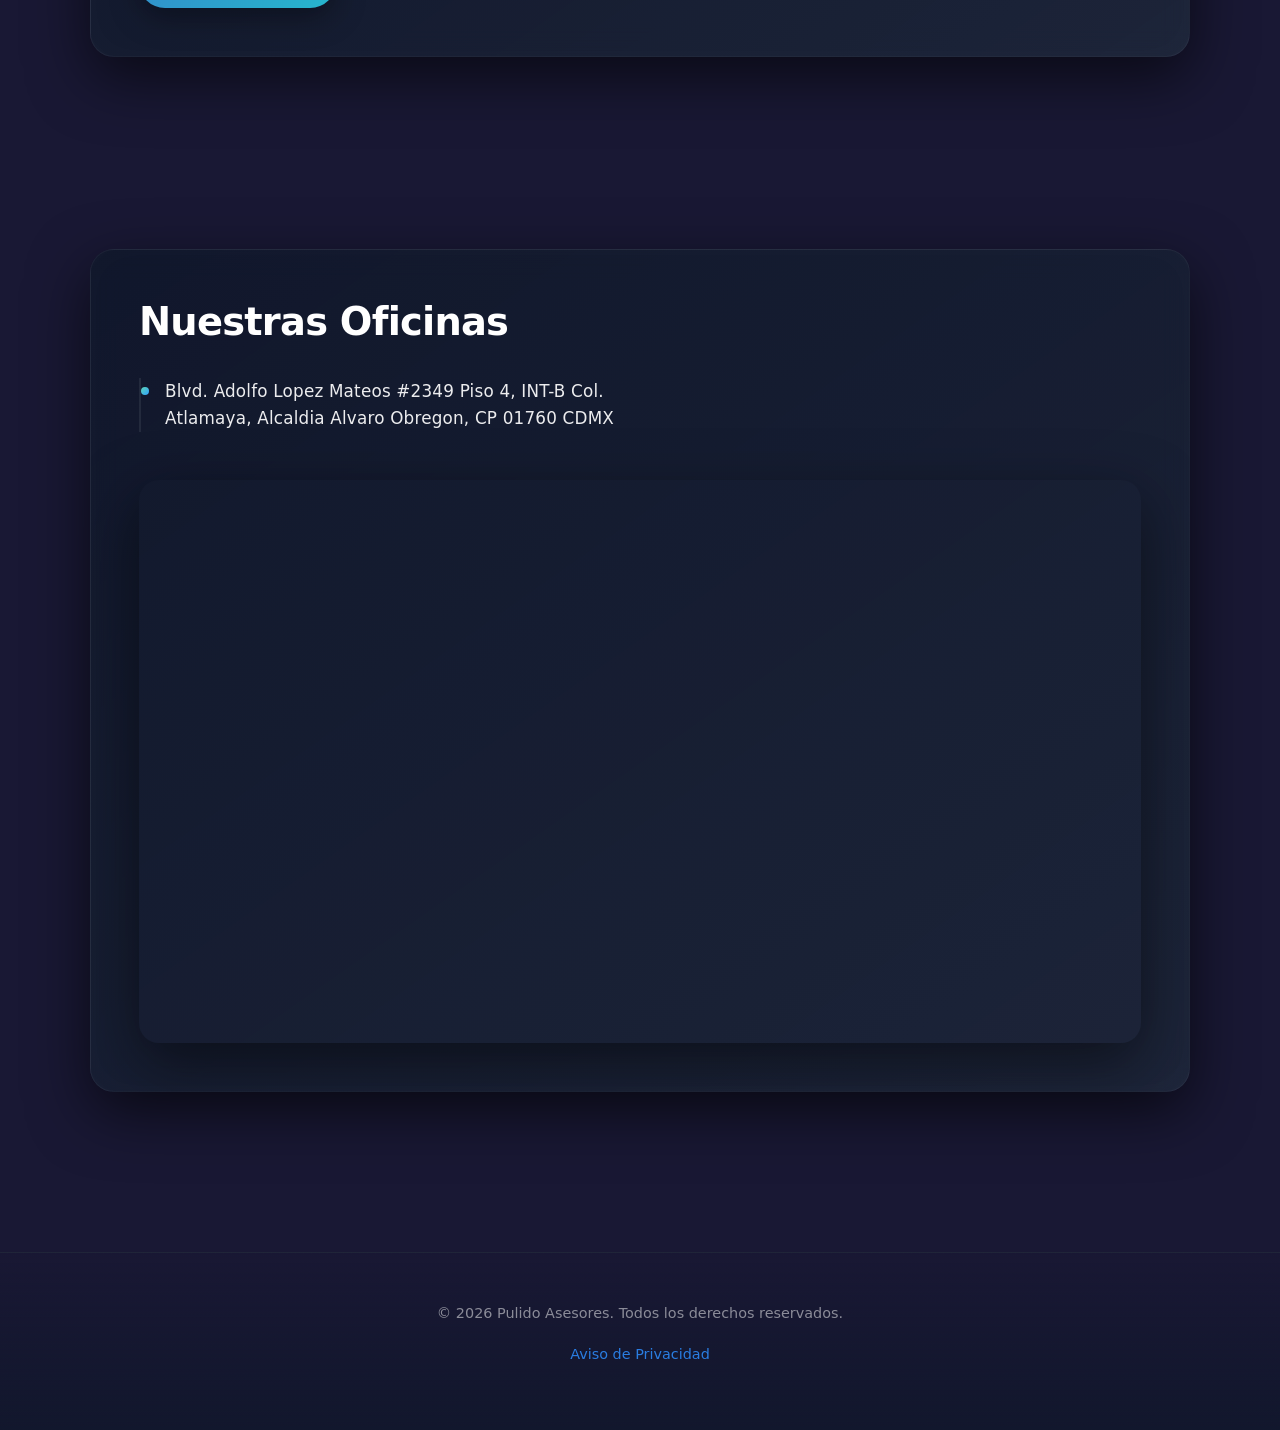
==== commit 1474889b: "Agrega banner de consentimiento" ====
--- a/index.html
+++ b/index.html
@@ -4,6 +4,36 @@
 
 <meta charset="UTF-8">
 <meta name="viewport" content="width=device-width, initial-scale=1.0">
+
+<!-- GTM HEAD START -->
+<!-- Google Consent Mode -->
+<script>
+window.dataLayer = window.dataLayer || [];
+function gtag(){dataLayer.push(arguments);}
+(function() {
+  var choice = null;
+  try { choice = window.localStorage.getItem('palf_privacy_consent_v1'); } catch (error) {}
+  gtag('consent', 'default', {
+    analytics_storage: choice === 'accepted' ? 'granted' : 'denied',
+    ad_storage: 'denied',
+    ad_user_data: 'denied',
+    ad_personalization: 'denied',
+    functionality_storage: 'granted',
+    security_storage: 'granted',
+    wait_for_update: 500
+  });
+})();
+</script>
+<!-- Google Tag Manager -->
+<script>
+(function(w,d,s,l,i){w[l]=w[l]||[];w[l].push({'gtm.start':
+new Date().getTime(),event:'gtm.js'});var f=d.getElementsByTagName(s)[0],
+j=d.createElement(s),dl=l!='dataLayer'?'&l='+l:'';j.async=true;j.src=
+'https://www.googletagmanager.com/gtm.js?id='+i+dl;f.parentNode.insertBefore(j,f);
+})(window,document,'script','dataLayer','GTM-TXXT848F');
+</script>
+<!-- End Google Tag Manager -->
+<!-- GTM HEAD END -->
 
 <!-- IMPORTANTE PARA GITHUB PAGES EN SUBCARPETA -->
 <!-- bye ya que ahora son rutas relativas -->
@@ -53,6 +83,12 @@
 </head>
 
 <body>
+<!-- GTM BODY START -->
+<!-- Google Tag Manager (noscript) -->
+<noscript><iframe src="https://www.googletagmanager.com/ns.html?id=GTM-TXXT848F"
+height="0" width="0" style="display:none;visibility:hidden"></iframe></noscript>
+<!-- End Google Tag Manager (noscript) -->
+<!-- GTM BODY END -->
 
 <!-- ===================================
      PREMIUM BACKGROUND LAYER
@@ -99,6 +135,8 @@
 
 <!-- 🔥 DESPUÉS app -->
 <script type="module" src="assets/js/app.js"></script>
+<script src="assets/js/analytics.js" defer></script>
+<script src="assets/js/privacy-banner.js" defer></script>
 
 <!-- ===================================
      WHATSAPP FLOATING BUTTON
--- a/assets/css/styles.css
+++ b/assets/css/styles.css
@@ -39,11 +39,12 @@
 @import url('./components/buttons.css');
 @import url('./components/cards.css');
 @import url('./components/modal.css');
-@import url('./components/collapsible.css'); /* 👈 NUEVO */
-@import url('./components/gallery.css'); /* ✅ NUEVO */
-@import url('./components/cards-premium.css'); /* ✅ NUEVO */
+@import url('./components/collapsible.css');
+@import url('./components/gallery.css');
+@import url('./components/cards-premium.css');
+@import url('./components/privacy-banner.css');
 
-/* 🔷 metodología (override final) */
+/* metodologia (override final) */
 @import url("./components/metodologia-lottie.css");
 
 
--- a/assets/css/styles.css
+++ b/assets/css/styles.css
@@ -39,11 +39,12 @@
 @import url('./components/buttons.css');
 @import url('./components/cards.css');
 @import url('./components/modal.css');
-@import url('./components/collapsible.css'); /* 👈 NUEVO */
-@import url('./components/gallery.css'); /* ✅ NUEVO */
-@import url('./components/cards-premium.css'); /* ✅ NUEVO */
+@import url('./components/collapsible.css');
+@import url('./components/gallery.css');
+@import url('./components/cards-premium.css');
+@import url('./components/privacy-banner.css');
 
-/* 🔷 metodología (override final) */
+/* metodologia (override final) */
 @import url("./components/metodologia-lottie.css");
 
 
